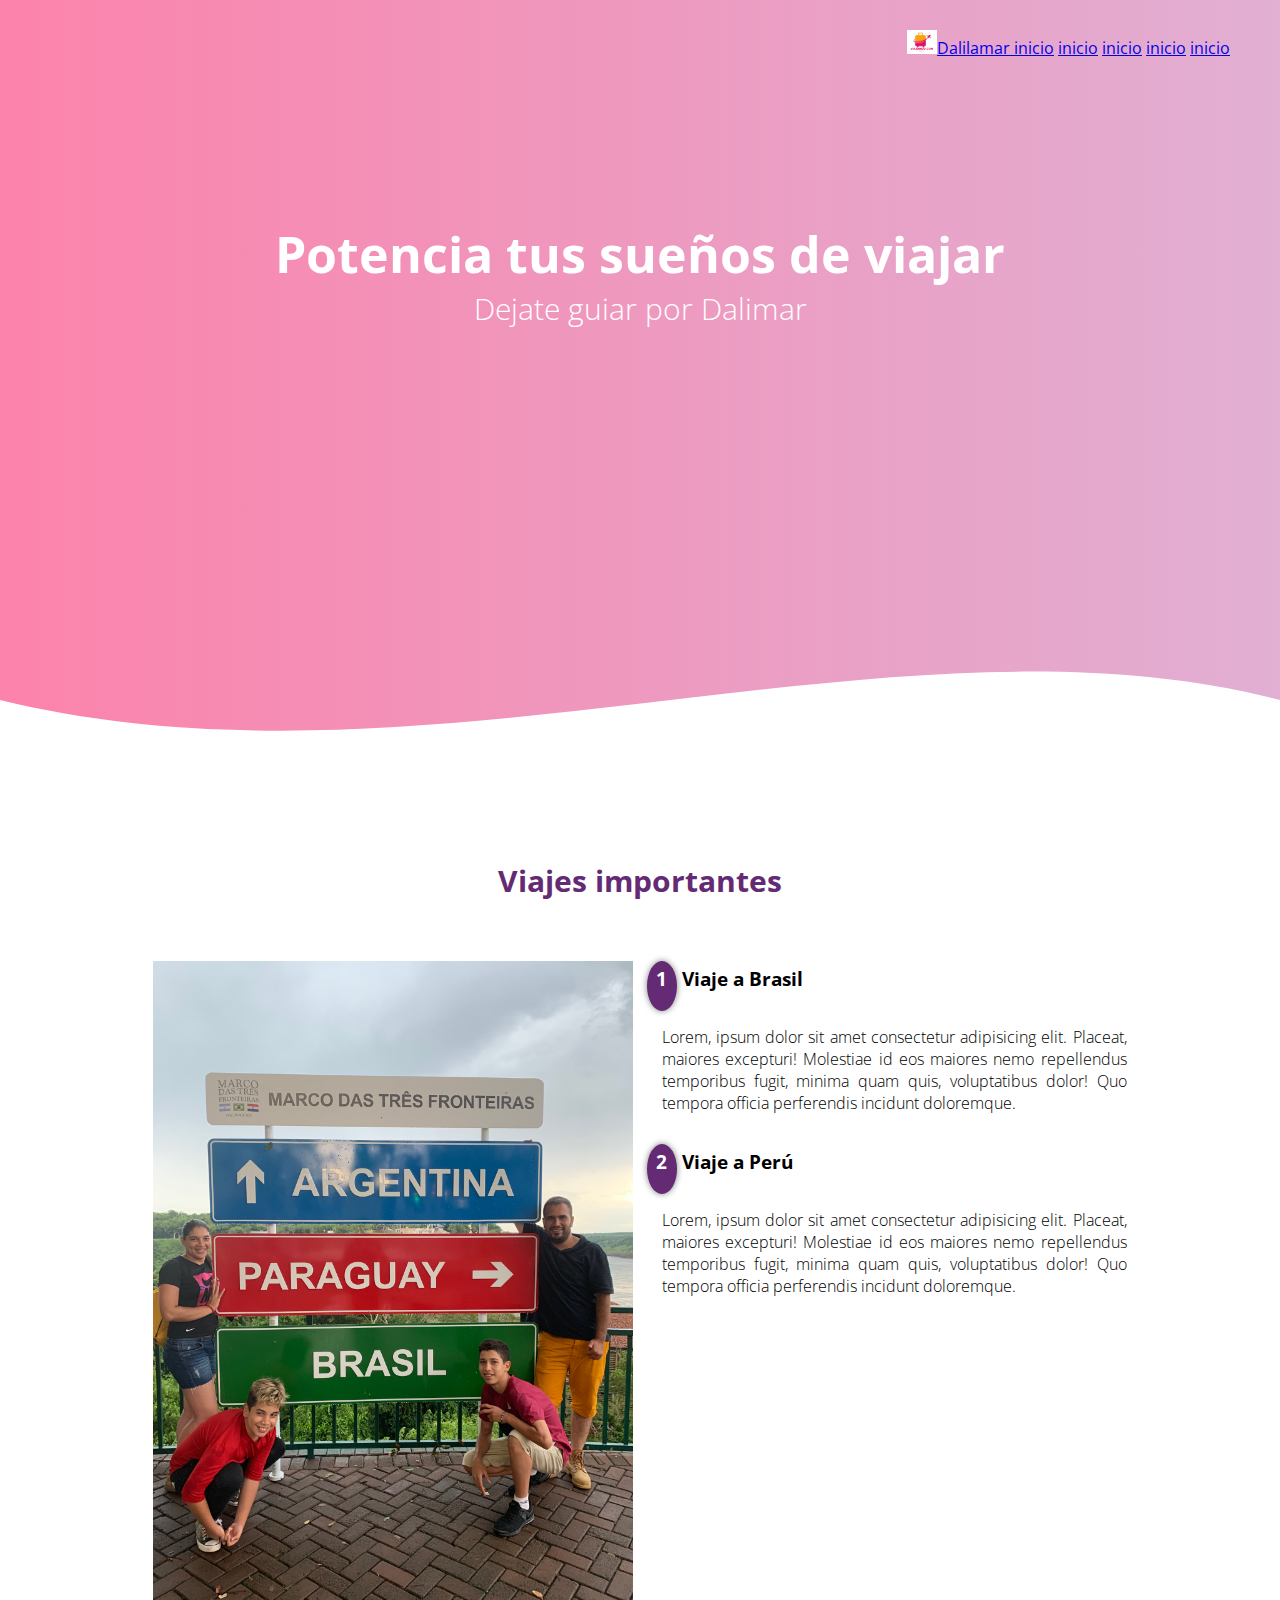
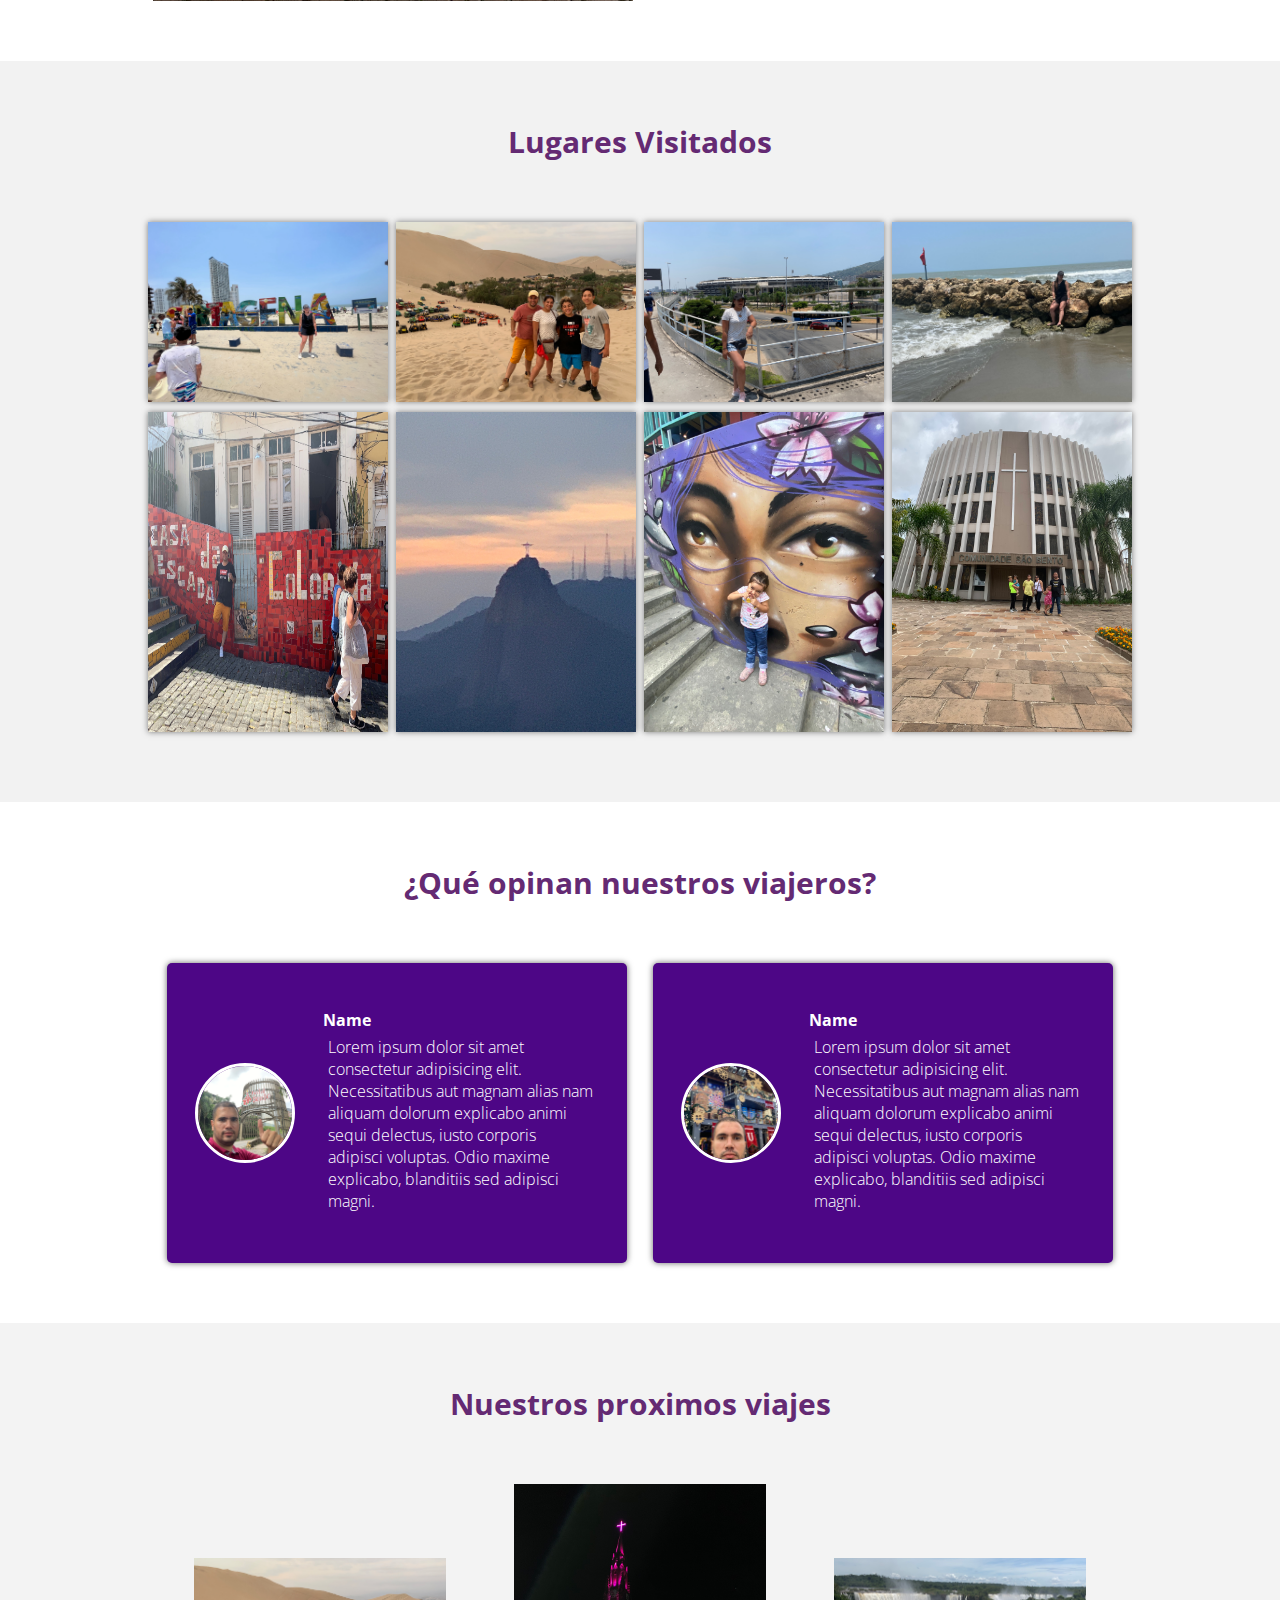
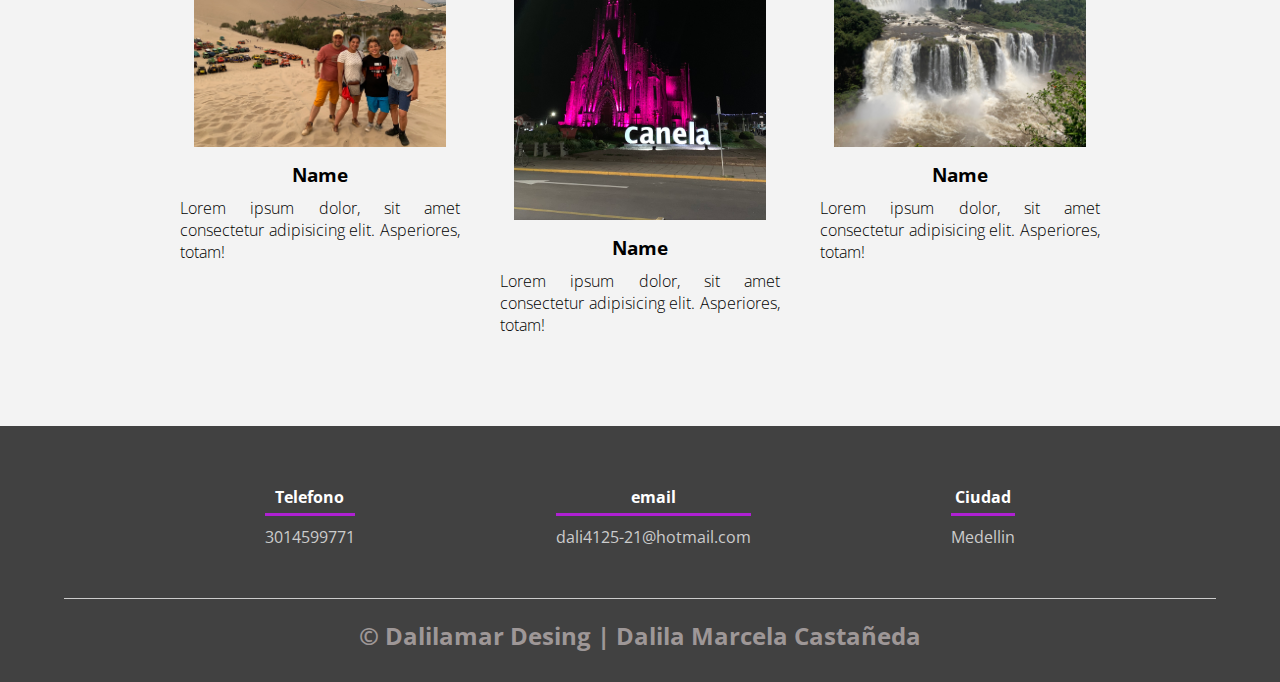
==== contactanos.html @ 89bdf833 "version" ====
<!DOCTYPE html>
<html lang="es">
<head>
    <meta charset="UTF-8">
    <meta http-equiv="X-UA-Compatible" content="IE=edge">
    <meta name="viewport" content="width=device-width, initial-scale=1.0">
    <title>viajando con dalimar</title>
    <link rel="stylesheet" href="css/estilos.css">
    <link href="https://cdn.jsdelivr.net/npm/bootstrap@5.2.3/dist/css/bootstrap.min.css" rel="stylesheet" integrity="sha384-rbsA2VBKQhggwzxH7pPCaAqO46MgnOM80zW1RWuH61DGLwZJEdK2Kadq2F9CUG65" crossorigin="anonymous">
    <link rel="preconnect" href="https://fonts.googleapis.com">
    <link rel="preconnect" href="https://fonts.gstatic.com" crossorigin>
    <link href="https://fonts.googleapis.com/css2?family=Open+Sans:ital,wght@0,400;1,500&display=swap" rel="stylesheet">
</head>
<body>
    <header>
          <nav class="navbar">
            <div class="container">
              <a class="navbar-brand" href="index.html">
                <img src="img/logo1.png" alt="Bootstrap" width="30" height="24">Dalilamar
              </a>
              <a href="#">inicio</a>
              <a href="#">inicio</a>
              <a href="#">inicio</a>
              <a href="#">inicio</a>
              <a href="#">inicio</a>
    
            </div>
          </nav>
       <section class="textos-header">
         <h1> Potencia tus sueños de viajar </h1>
        <h2> Dejate guiar por Dalimar</h2>
        <div class="wave" style="height: 150px; overflow: hidden;" ><svg viewBox="0 0 500 150" preserveAspectRatio="none" style="height: 100%; width: 100%;"><path d="M0.00,49.99 C167.61,154.45 349.20,-49.99 500.00,49.99 L500.00,150.00 L0.00,150.00 Z" style="stroke: none; fill: #fff;"></path></svg>
        </div>
       </section>
</header>
<main>
    <section class="contenedor viajes-importantes">
        <h2 class="titulo">Viajes importantes</h2>
        <div class="contenedor-viajes-importantes">
            <img src="img/3-fronteras.jpg" alt="" class="imagen-about-us">
            <div class="contenido-textos">
                <h3><span>1</span>Viaje a Brasil</h3>
                <p>Lorem, ipsum dolor sit amet consectetur adipisicing elit. Placeat, maiores excepturi! Molestiae id eos maiores nemo repellendus temporibus fugit, minima quam quis, voluptatibus dolor! Quo tempora officia perferendis incidunt doloremque.</p>
                <h3><span>2</span>Viaje a Perú</h3>
                <p>Lorem, ipsum dolor sit amet consectetur adipisicing elit. Placeat, maiores excepturi! Molestiae id eos maiores nemo repellendus temporibus fugit, minima quam quis, voluptatibus dolor! Quo tempora officia perferendis incidunt doloremque.</p>
            </div>
        </div>
    </section>
    <section class="portafolio">
        <div class="contenedor">
            <h2 class="titulo">Lugares Visitados</h2>
            <div class="galeria-port">
                <div class="imagen-port">
                    <img src="img/cartagena.jpeg" alt="">
                    <div class="hover-galeria">
                        <img src="img/icono1.png" alt=""> 
                        <p>Cartagena</p>

                    </div>
                </div>
                <div class="imagen-port">
                    <img src="img/aguacachina.JPG" alt="">
                    <div class="hover-galeria">
                        <img src="img/icono1.png" alt="">
                        <p>Haguacachina</p>

                    </div>
                </div>
                <div class="imagen-port">
                    <img src="img/paracas3.JPG " alt="">
                    <div class="hover-galeria">
                        <img src="img/icono1.png" alt="">
                        <p>Estadio Maracana</p>

                    </div>
                </div>
                <div class="imagen-port">
                    <img src="img/bocagrande.jpeg" alt="">
                    <div class="hover-galeria">
                        <img src="img/icono1.png" alt="">
                        <p>Bocagrande</p>

                    </div>
                </div>
                <div class="imagen-port">
                    <img src="img/esacalera2.JPG" alt="">
                    <div class="hover-galeria">
                        <img src="img/icono1.png" alt="">
                        <p>Escaleras Seleron</p>

                    </div>
                </div>
                <div class="imagen-port">
                    <img src="img/cerropz.JPG" alt="">
                    <div class="hover-galeria">
                        <img src="img/icono1.png" alt="">
                        <p>Pan de azucar</p>

                    </div>
                </div>
                <div class="imagen-port">
                    <img src="img/comuna132.JPG" alt="">
                    <div class="hover-galeria">
                        <img src="img/icono1.png" alt="">
                        <p>Graffiti tour</p>

                    </div>
                </div>
                <div class="imagen-port">
                    <img src="img/iglersiauvas.JPG" alt="">
                    <div class="hover-galeria">
                        <a href="#" target="_blank">
                            <img src="img/icono1.png" alt="" >
                            <p>Bento gonzalez</p>
                        </a>
                    </div>
                </div>
            </div>
        </div>
    </section>

    <section class="participa contenedor">
        <h2 class="titulo">¿Qué opinan nuestros viajeros?</h2>
        <div class="cards">
            <div class="card">
            <img src="img/bentof1.JPG" alt="">
            <div class="contenido-texto-card">
                <h4>Name</h4>
                <p> Lorem ipsum dolor sit amet consectetur adipisicing elit. Necessitatibus aut magnam alias nam aliquam dolorum explicabo animi sequi delectus, iusto corporis adipisci voluptas. Odio maxime explicabo, blanditiis sed adipisci magni.</p>
            </div>
           </div>
           <div class="card">
            <img src="img/chocolatef2.JPG" alt="">
            <div class="contenido-texto-card">
                <h4>Name</h4>
                <p> Lorem ipsum dolor sit amet consectetur adipisicing elit. Necessitatibus aut magnam alias nam aliquam dolorum explicabo animi sequi delectus, iusto corporis adipisci voluptas. Odio maxime explicabo, blanditiis sed adipisci magni.</p>
            </div>
           </div>
        </div>
    </section>
    <section class="about-services">
        <div class="contenedor">
            <h2 class="titulo">Nuestros proximos viajes</h2>
            <div class="servicio-cont">
                <div class="servicio-ind">
                    <img src="img/aguacachina.JPG" alt="">
                    <h3>Name</h3>
                    <p>Lorem ipsum dolor, sit amet consectetur adipisicing elit. Asperiores, totam!</p>
                </div>
                <div class="servicio-ind">
                    <img src="img/canela.JPG" alt="">
                    <h3>Name</h3>
                    <p>Lorem ipsum dolor, sit amet consectetur adipisicing elit. Asperiores, totam!</p>
                </div>
                <div class="servicio-ind">
                    <img src="img/cataratas-iguazul.JPG" alt="">
                    <h3>Name</h3>
                    <p>Lorem ipsum dolor, sit amet consectetur adipisicing elit. Asperiores, totam!</p>
                </div>
            </div>
        </div>
    </section>
</main>
<footer>
    <div class="contenedor-footer">
        <div class="content-foo">
            <h4>Telefono</h4>
            <p>3014599771</p>
        </div>
        <div class="content-foo">
            <h4>email</h4>
            <p>dali4125-21@hotmail.com</p>
        </div>
        <div class="content-foo">
            <h4>Ciudad</h4>
            <p>Medellin</p>
        </div>
    </div>
        <h4 class="titulo-final"> &copy; Dalilamar Desing | Dalila Marcela Castañeda</h4>
</footer>

    </header>
    <script src="https://cdn.jsdelivr.net/npm/bootstrap@5.2.3/dist/js/bootstrap.bundle.min.js" integrity="sha384-kenU1KFdBIe4zVF0s0G1M5b4hcpxyD9F7jL+jjXkk+Q2h455rYXK/7HAuoJl+0I4" crossorigin="anonymous"></script>
</body>
</html>
---- css/estilos.css ----
*{
    margin: 0;
    padding: 0;
    box-sizing: border-box;
}
body{
    font-family: 'open sans';
}
.contenedor {
    padding: 60px 0;
    width: 90%;
    max-width: 1000px;
    margin: auto;
    overflow: hidden;
}
.titulo{
    color: #642a73;
    font-size: 30px;
    text-align: center;
    margin-bottom: 60px;
}
/* Header */
header{
    width: 100%;
    height: 800px;
    background: #bc4e9c; 
     /* fallback for old browsers */
    background: -webkit-linear-gradient(to right, hsla(340, 95%, 50%, 0.5), hsla(317, 45%, 52%, 0.449)), url(../img/coveñas.jpeg);
     /* Chrome 10-25, Safari 5.1-6 */
    background: linear-gradient(to right, hsla(340, 95%, 50%, 0.5), hsla(317, 45%, 52%, 0.449)), url(../img/coveñas.jpeg);  
    /* W3C, IE 10+/ Edge, Firefox 16+, Chrome 26+, Opera 12+, Safari 7+ */
    background-size: cover;
    background-attachment: fixed;
    position: relative;
}
nav{
    text-align: right;
    padding: 30px 50px 0 0;
} 
nav > a{
    color: #fff;
    font-weight: 300;
    text-decoration: none;
    margin-right: 10px;
}
nav > a:hover{
    text-decoration: underline;
}
header .textos-header{
    display: flex;
    height: 430px;
    width: 100%;
    align-items: center;
    justify-content: center;
    flex-direction: column;
    text-align: center;
}

.textos-header h1{
    font-size: 50px;
    color: #fff;
}
.textos-header h2{
    font-size: 30px;
    font-weight: 300;
    color: #fff;
}

.wave{
    position: absolute;
    bottom: 0;
    width: 100%;
}

/* about us*/
.contenedor-viajes-importantes{
    display: flex;
    justify-content: space-evenly;
}
.imagen-about-us{
    width: 48%;
}
.viajes-importantes .contenido-textos{
    width: 48%;
}
.contenido-textos h3{
    margin-bottom: 15px;
}
.contenido-textos h3 span{
    background:  #642a73;
    color: #fff;
    border-radius: 50%;
    display: inline-block;
    text-align: center;
    width: 30px;
    height: 50px;
    padding: 2px;
    box-shadow: 0 0 6px 0 rgba(0, 0, 0, .5);
    padding: 5px;
    box-shadow: 0 0 6px 0 rgba(0, 0, 0, .5);
    margin-right: 5px;
}
.contenido-textos p{
    padding: 0px 0 30px 15px;
    font-weight: 300;
    text-align: justify;
}
/*galeria/*/
.portafolio{
    background: #f2f2f2;
}
.galeria-port{
    display: flex;
    justify-content: space-evenly;
    flex-wrap: wrap;
    
}
.imagen-port{
    width: 24%;
    margin-bottom: 10px;
    position: relative;
    cursor: pointer;
    box-shadow: 0 0 6px 0 rgba(0, 0, 0, .5);
}
.imagen-port img{
    width: 100%;
    height: 100%;
    object-fit: conver;
    display: block;
}
.hover-galeria{
    position: absolute;
    width: 100%;
    height: 100%;
    top: 0;
    transform: scale(0);
    background: hsla(273, 91%, 27%, 0.7);
    transition: transform 4s;
    display: flex;
    justify-content: center;
    align-items: center;
    flex-direction: column;
}
.hover-galeria img{
    width: 50px;
}
.hover-galeria p{
    color: #fff;
}
.imagen-port:hover .hover-galeria{
    transform: scale(1);
}
/* clientes*/
.cards{
    display: flex;
    justify-content: space-evenly;
}
.cards .card{
    background: #4d0686;
    display: flex;
    width: 46%;
    height: 300px;
    align-items: center;
    justify-content: space-evenly;
    border-radius: 5px;
    box-shadow: 0 0 6px 0 rgba(0, 0, 0, .6);
}

.cards .card img{
    width: 100px;
    height: 100px;
    object-fit: cover;
    border: 3px solid #fff;
    border-radius: 50%;
    display: block;
}
.cards .card > .contenido-texto-card{
    width: 60%;
    color: #fff;
}
.cards .card > .contenido-texto-card p{
    font-weight: 300;
    padding: 5px;
}

/* our team*/

.about-services{
    background: #f2f2f2f2;
    padding-bottom: 30px;

}
.servicio-cont{
    display: flex;
    justify-content: space-evenly;
    align-items: center;
}
.servicio-ind{
    width:28%;
    text-align:center;
}

.servicio-ind img{
    width: 90%;
}

.servicio-ind h3{
    margin: 10px 0;
}
.servicio-ind p{
    font-weight: 300;
    text-align: justify;
}
/*footer*/

footer{
    background: #414141;
    padding: 60px 0 30px 0;
    margin: auto;
    overflow: hidden;
}
.contenedor-footer{
    display:flex;
    width: 90%;
    justify-content: space-evenly;
    margin: auto;
    padding-bottom: 50px;
    border-bottom: 1px solid #ccc;
}

.content-foo{
    text-align: center;
}
.content-foo h4{
    color: #fff;
    border-bottom: 3px solid #af20d3;
    padding-bottom: 5px;
    margin-bottom: 10px;
}
.content-foo p{
    color: #ccc;
}
.titulo-final{
    text-align: center;
    font-size: 24px;
    margin: 20px 0 0 0;
    color: #9e9797;
}
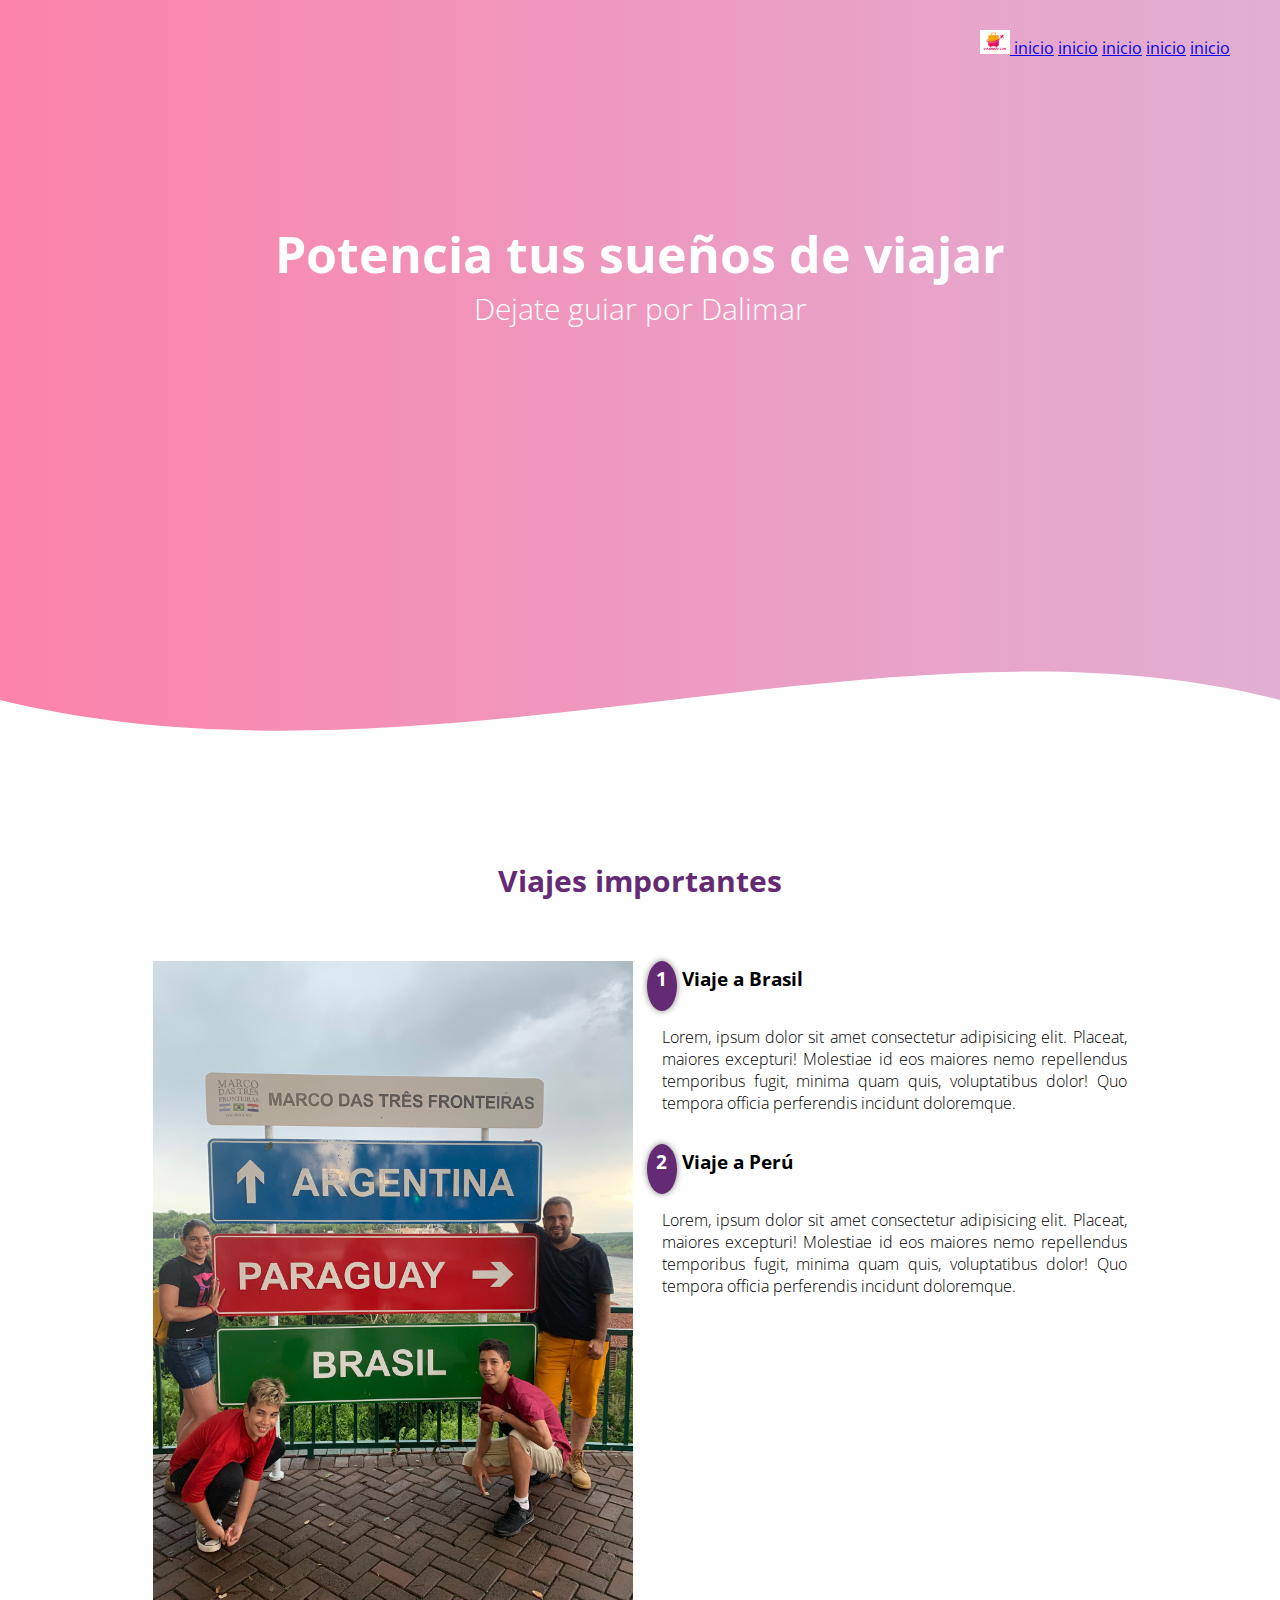
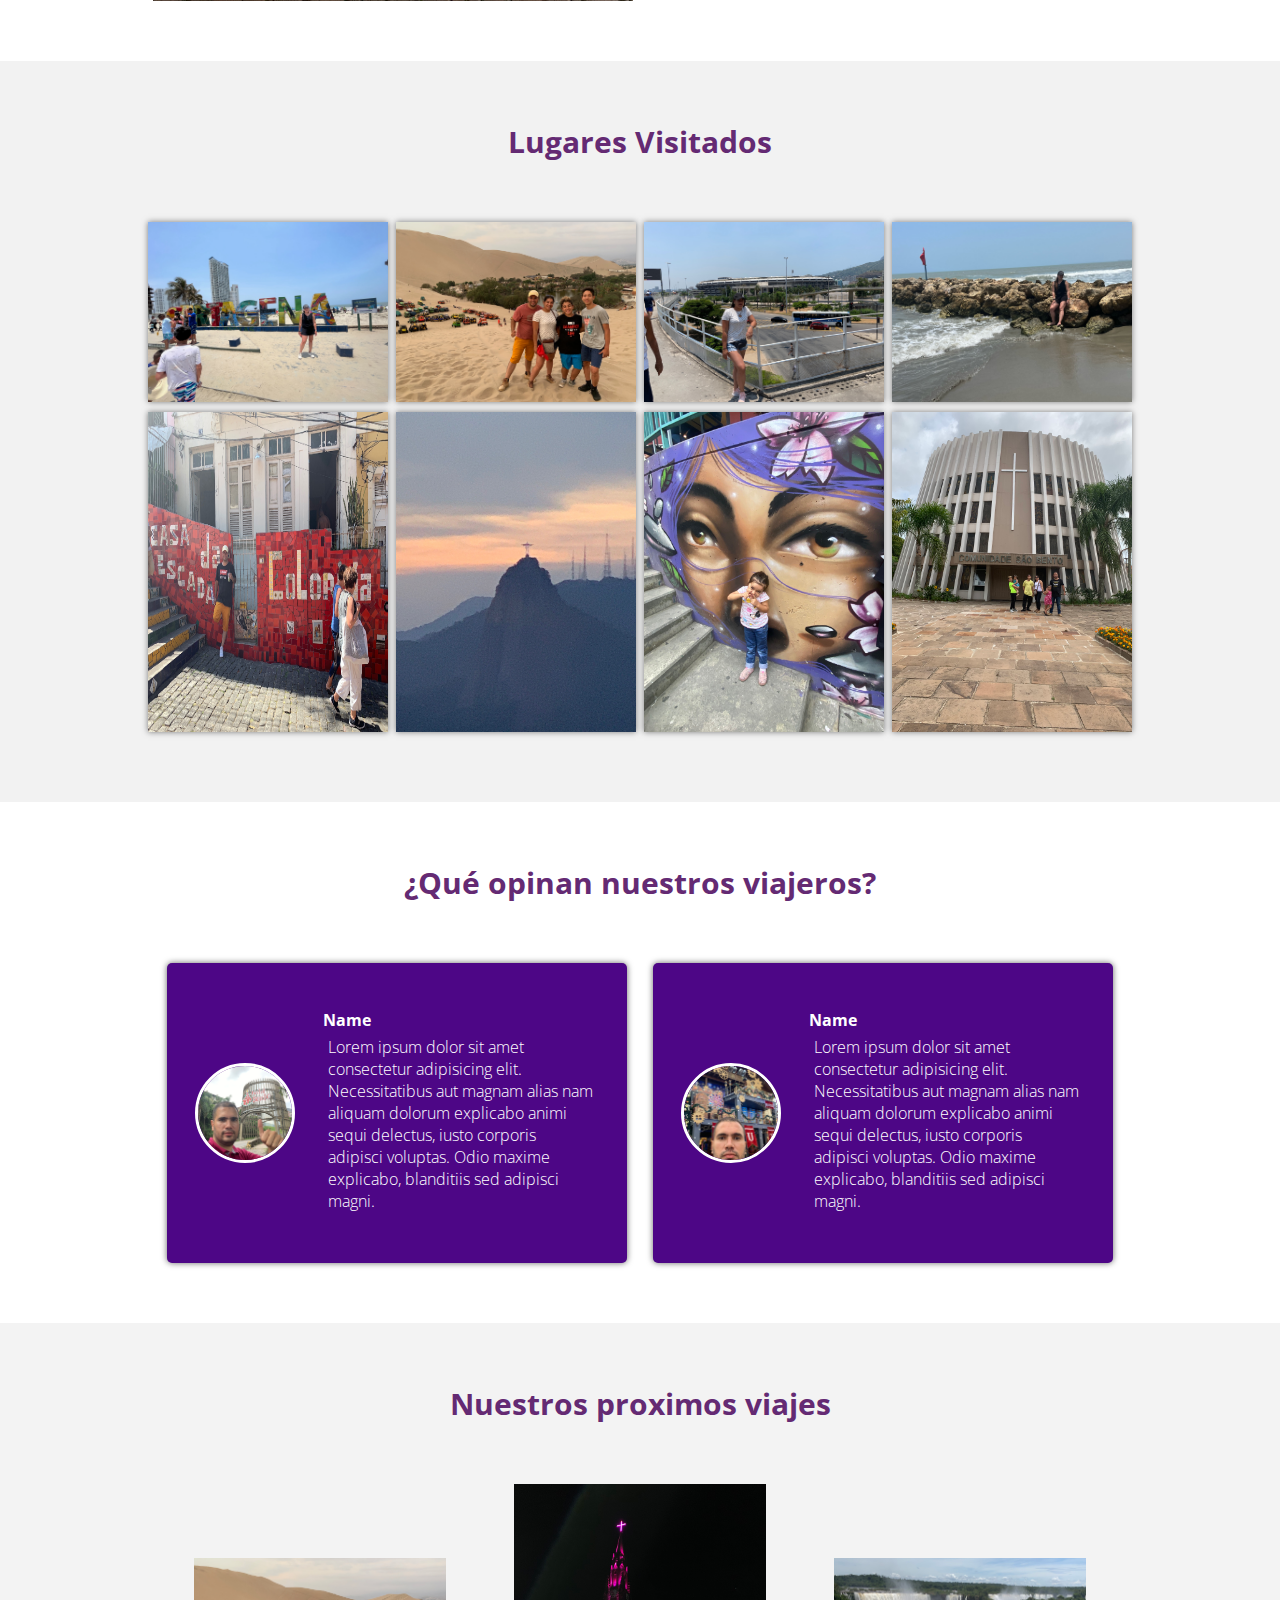
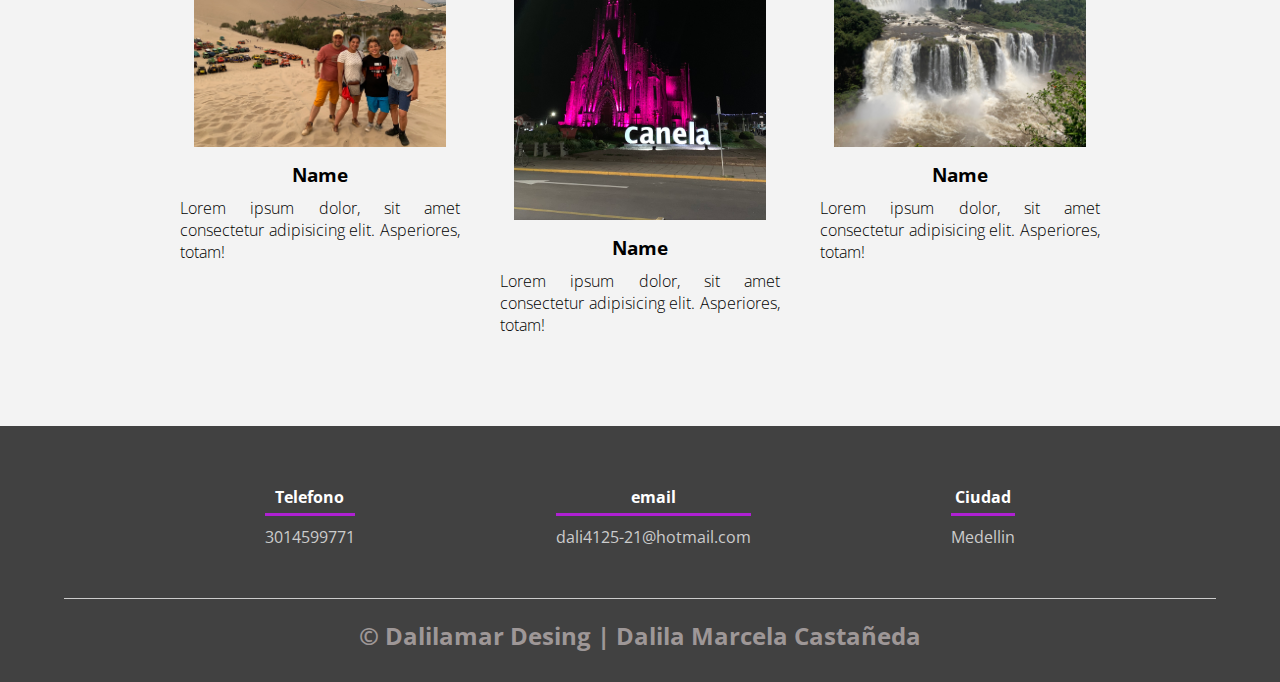
==== commit b279dd9b: "version" ====
--- a/contactanos.html
+++ b/contactanos.html
@@ -16,7 +16,7 @@
           <nav class="navbar">
             <div class="container">
               <a class="navbar-brand" href="index.html">
-                <img src="img/logo1.png" alt="Bootstrap" width="30" height="24">Dalilamar
+                <img src="img/logo1.png" alt="Bootstrap" width="30" height="24">
               </a>
               <a href="#">inicio</a>
               <a href="#">inicio</a>
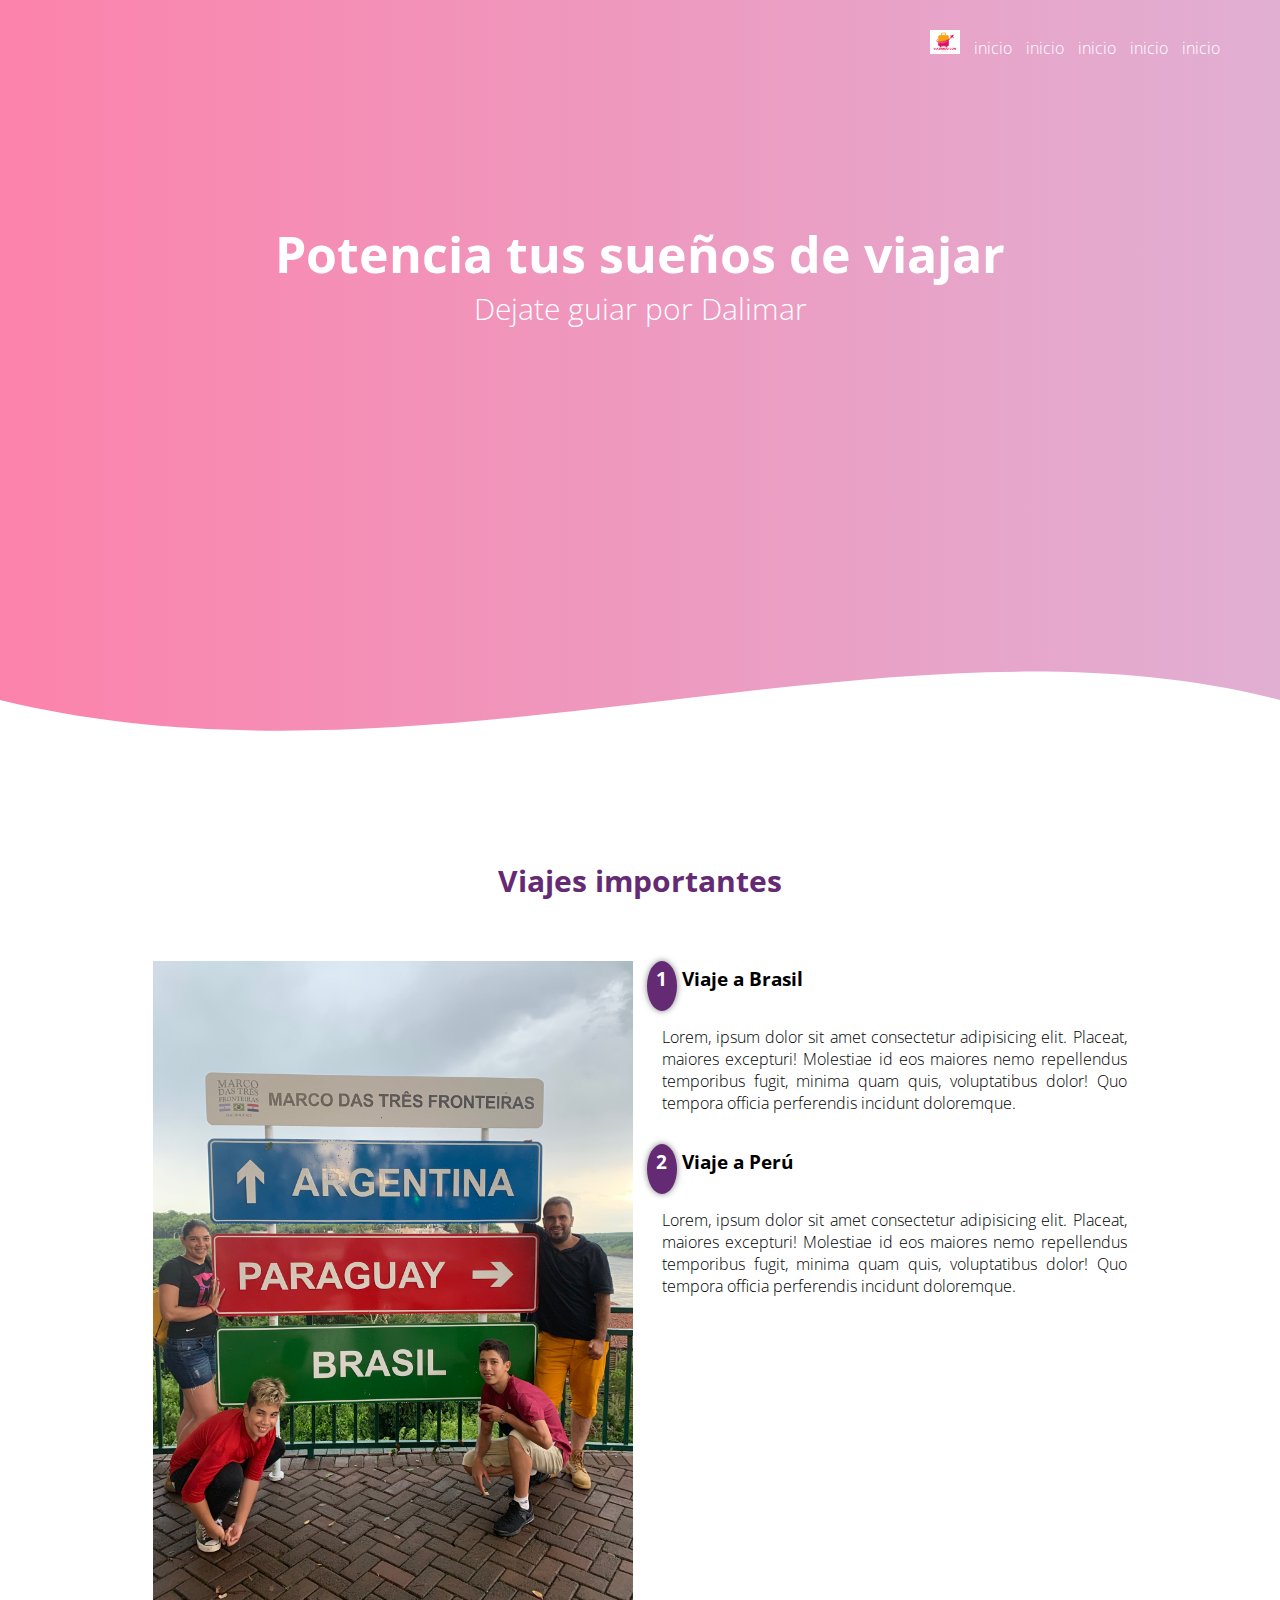
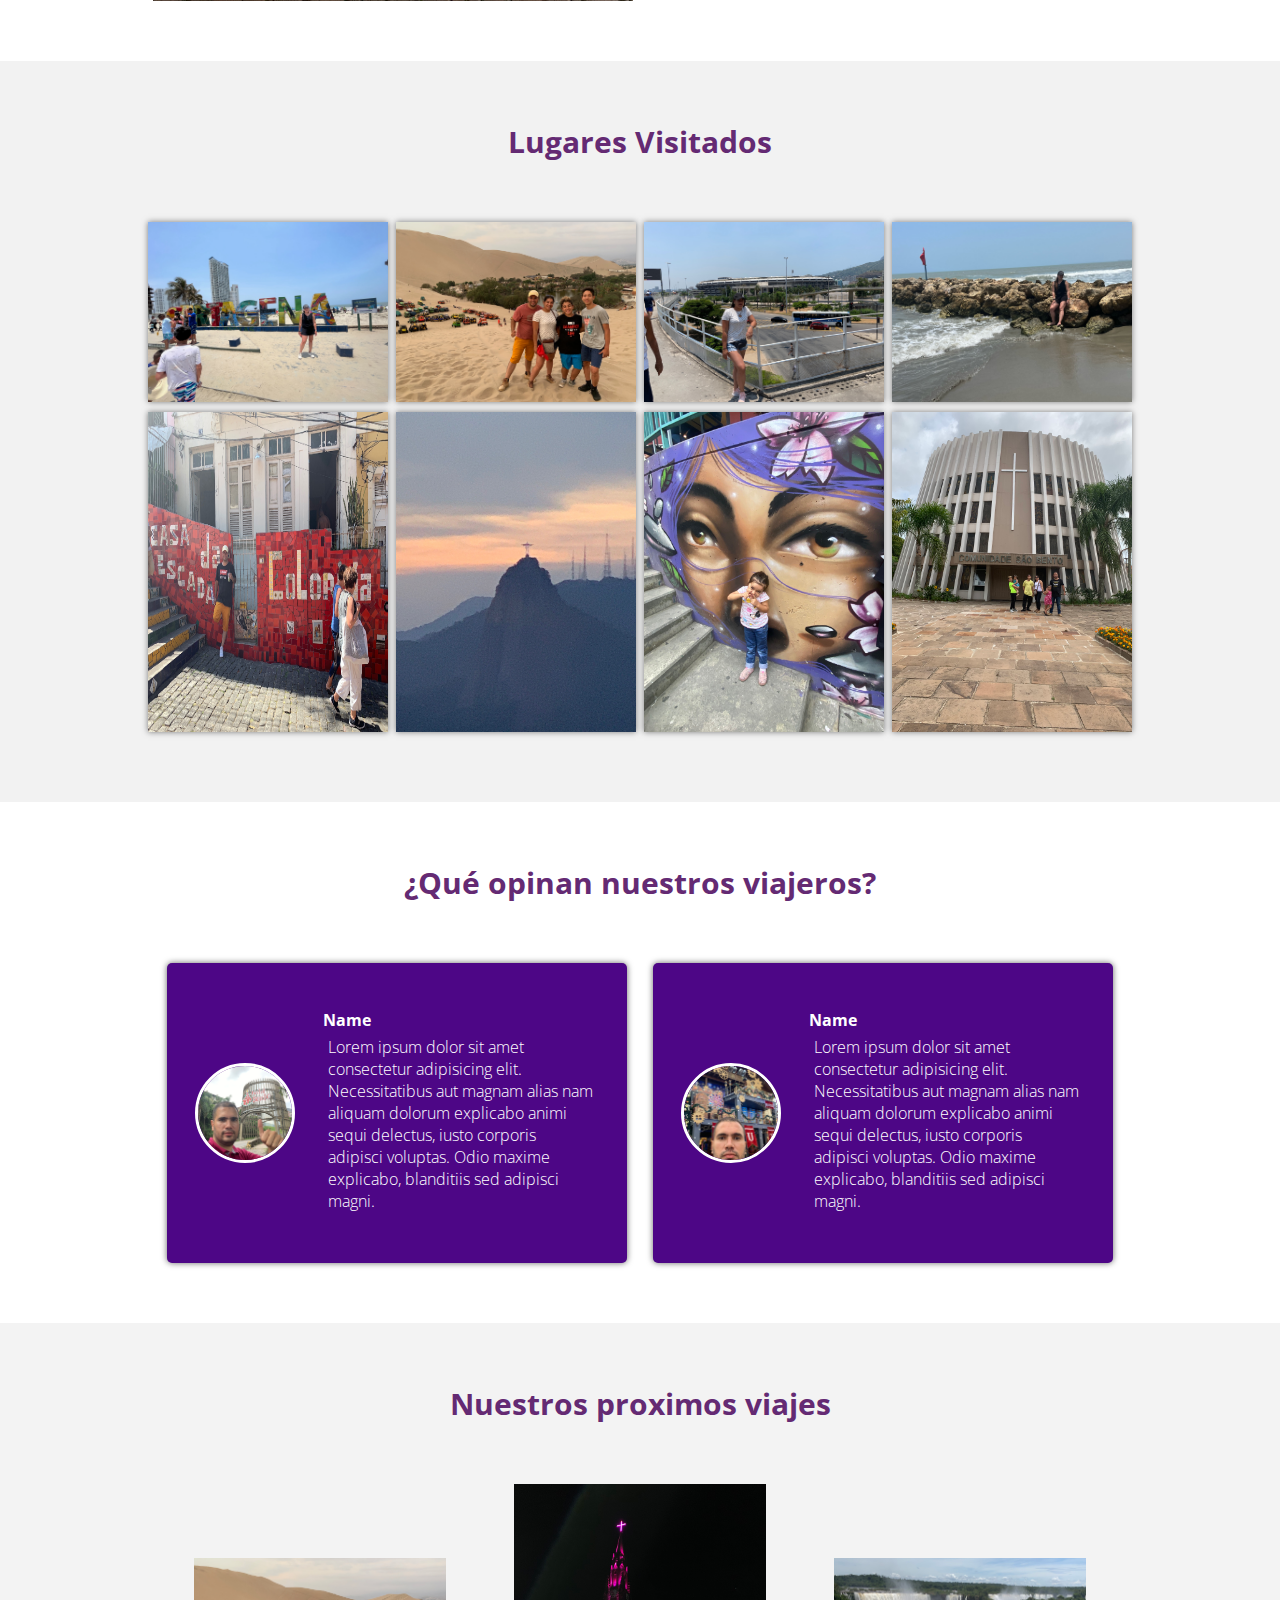
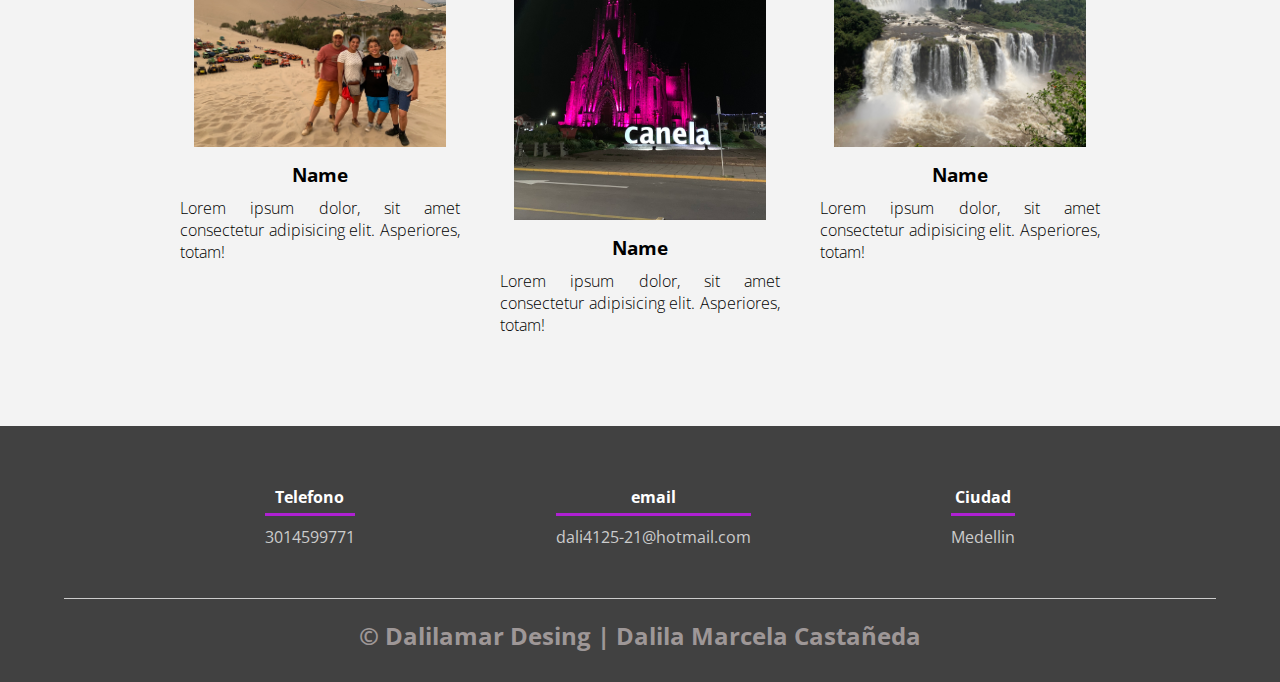
==== commit 7d3d7f80: "version" ====
--- a/contactanos.html
+++ b/contactanos.html
@@ -13,18 +13,15 @@
 </head>
 <body>
     <header>
-          <nav class="navbar">
-            <div class="container">
+          <nav>
               <a class="navbar-brand" href="index.html">
                 <img src="img/logo1.png" alt="Bootstrap" width="30" height="24">
               </a>
+              <a href="index.html">inicio</a>
               <a href="#">inicio</a>
               <a href="#">inicio</a>
               <a href="#">inicio</a>
               <a href="#">inicio</a>
-              <a href="#">inicio</a>
-    
-            </div>
           </nav>
        <section class="textos-header">
          <h1> Potencia tus sueños de viajar </h1>
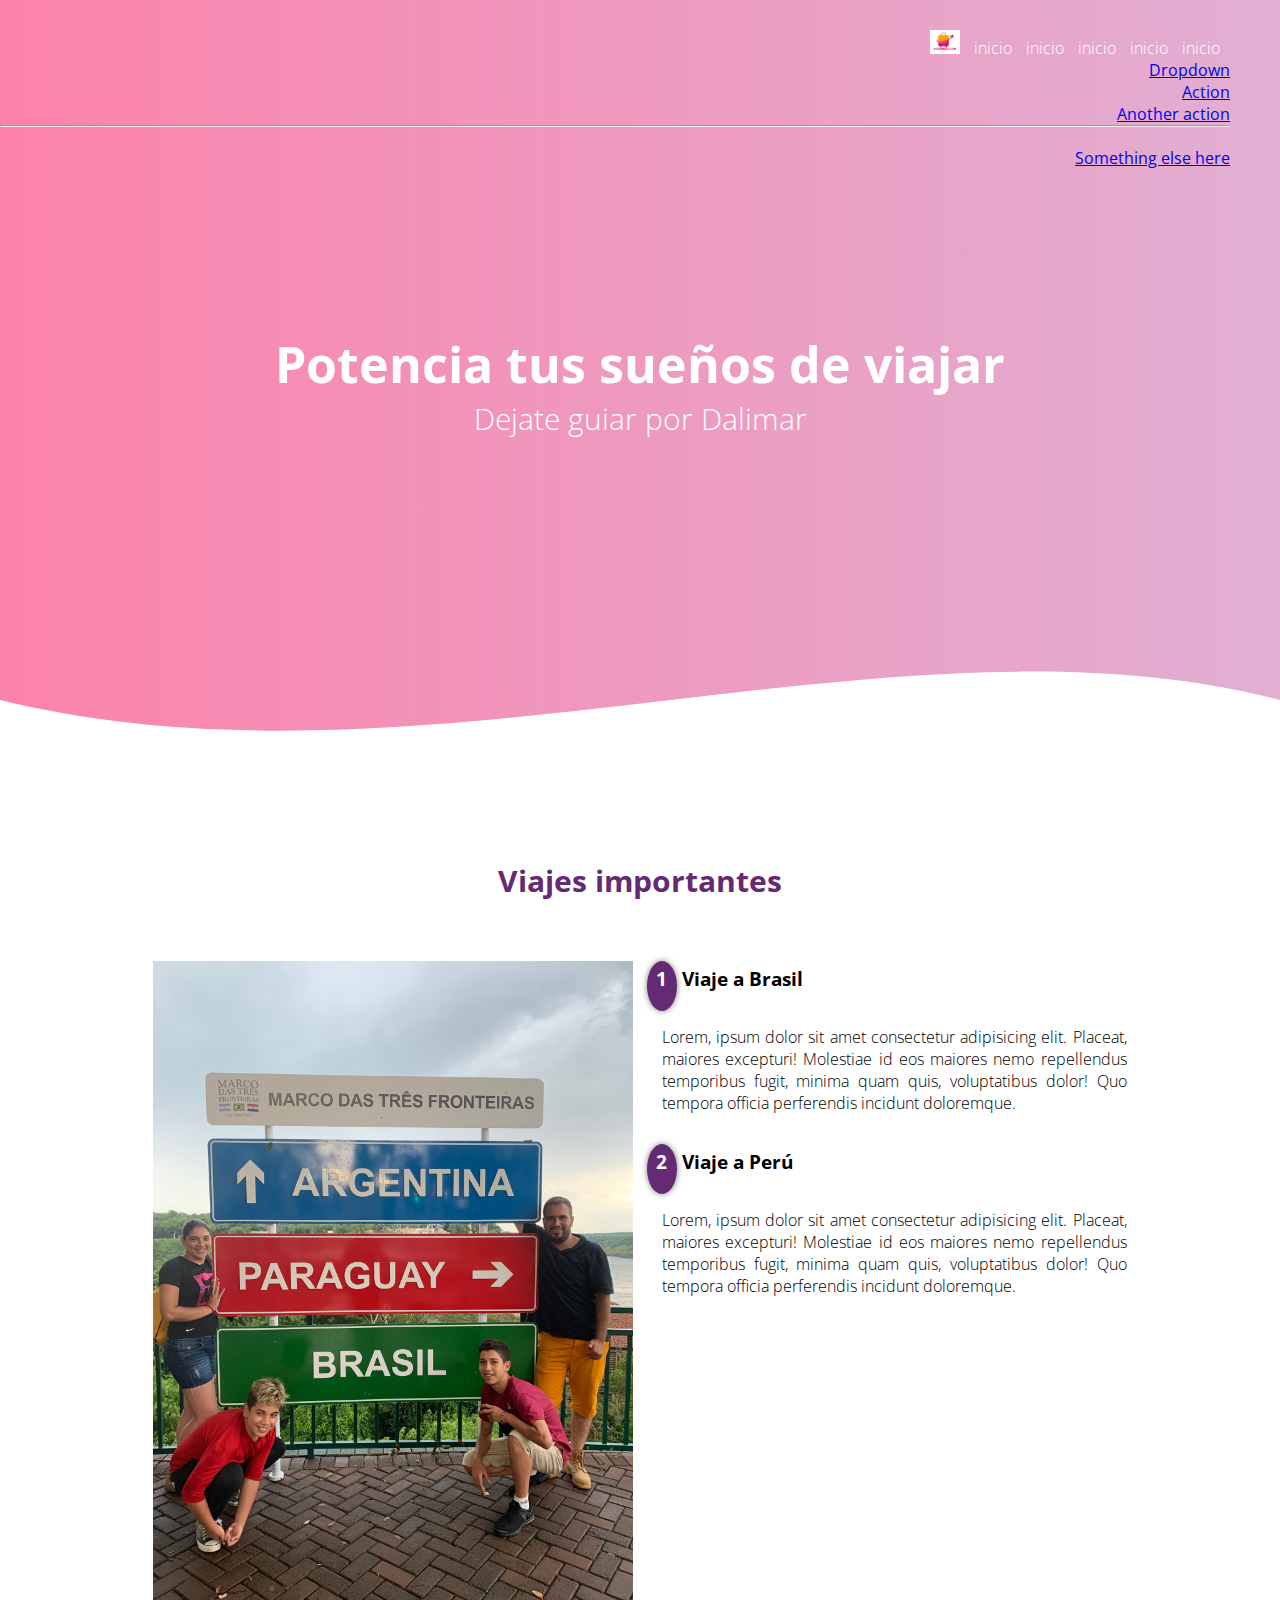
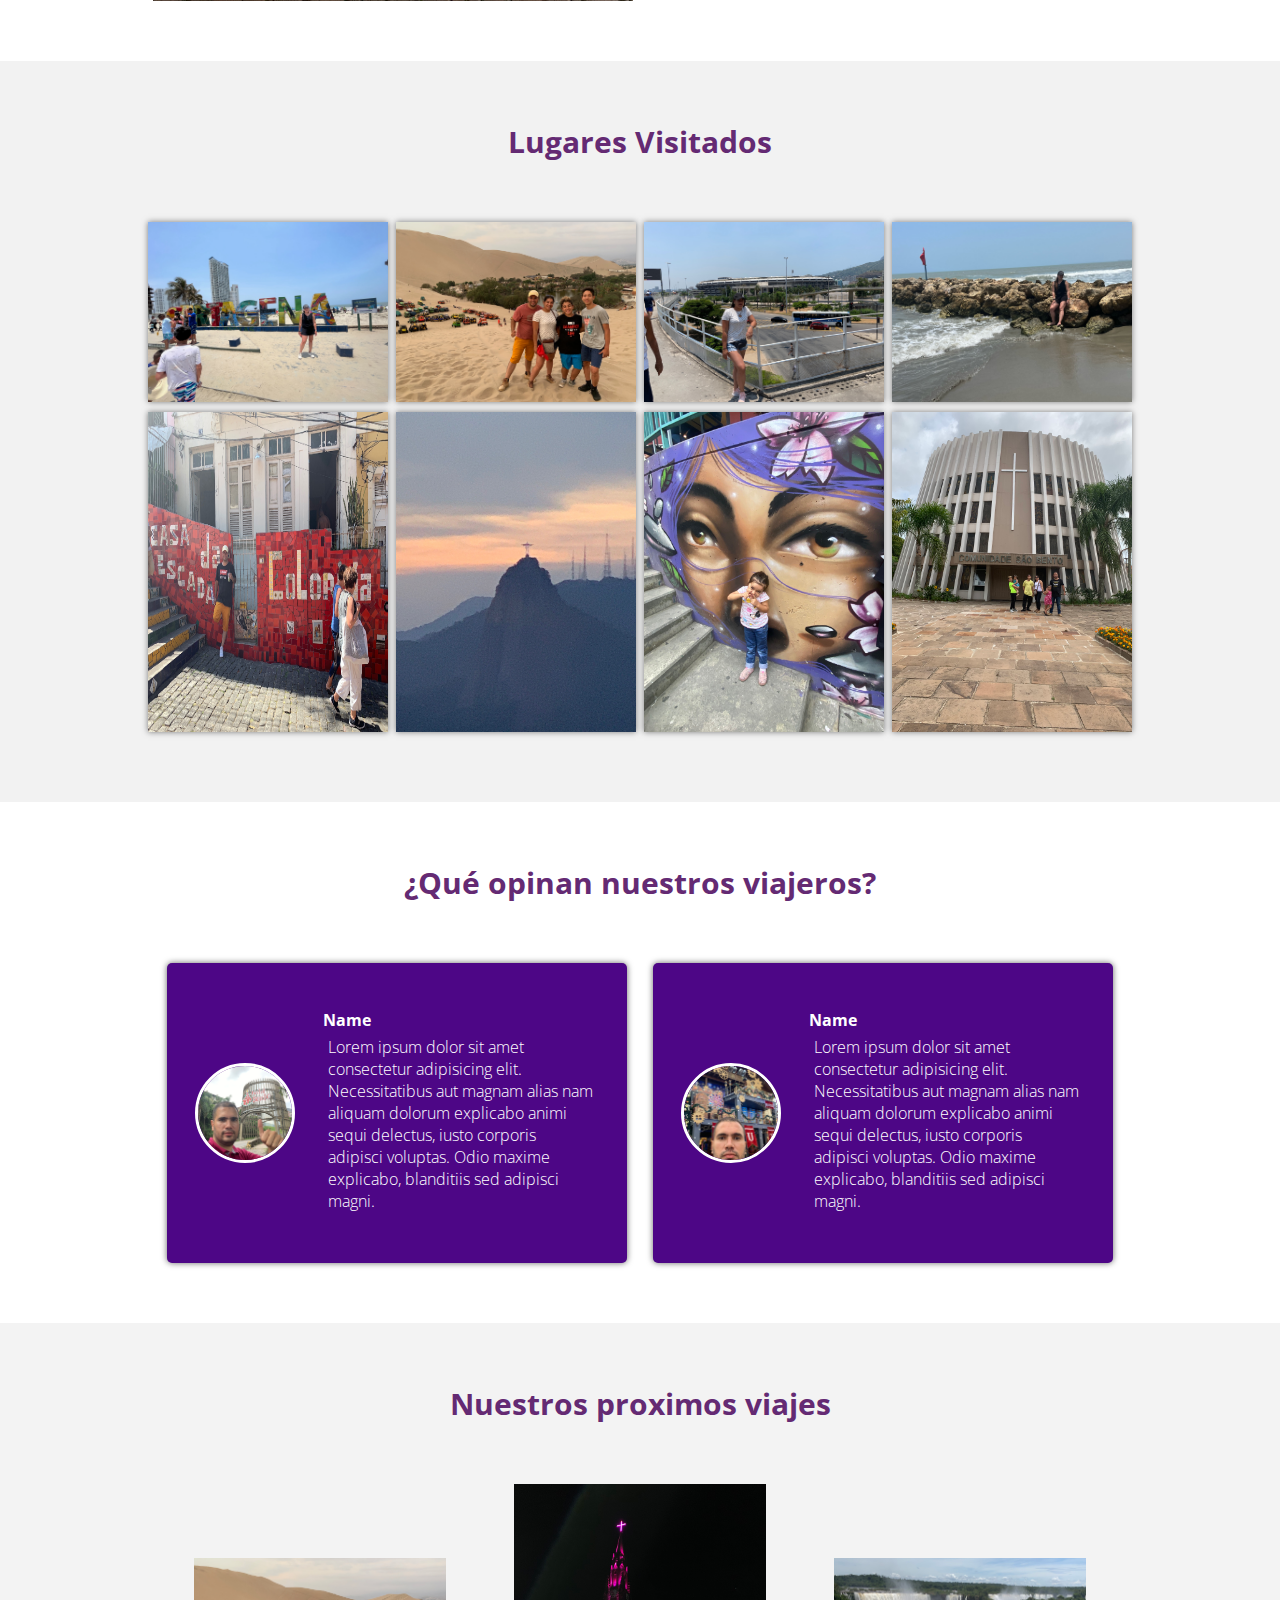
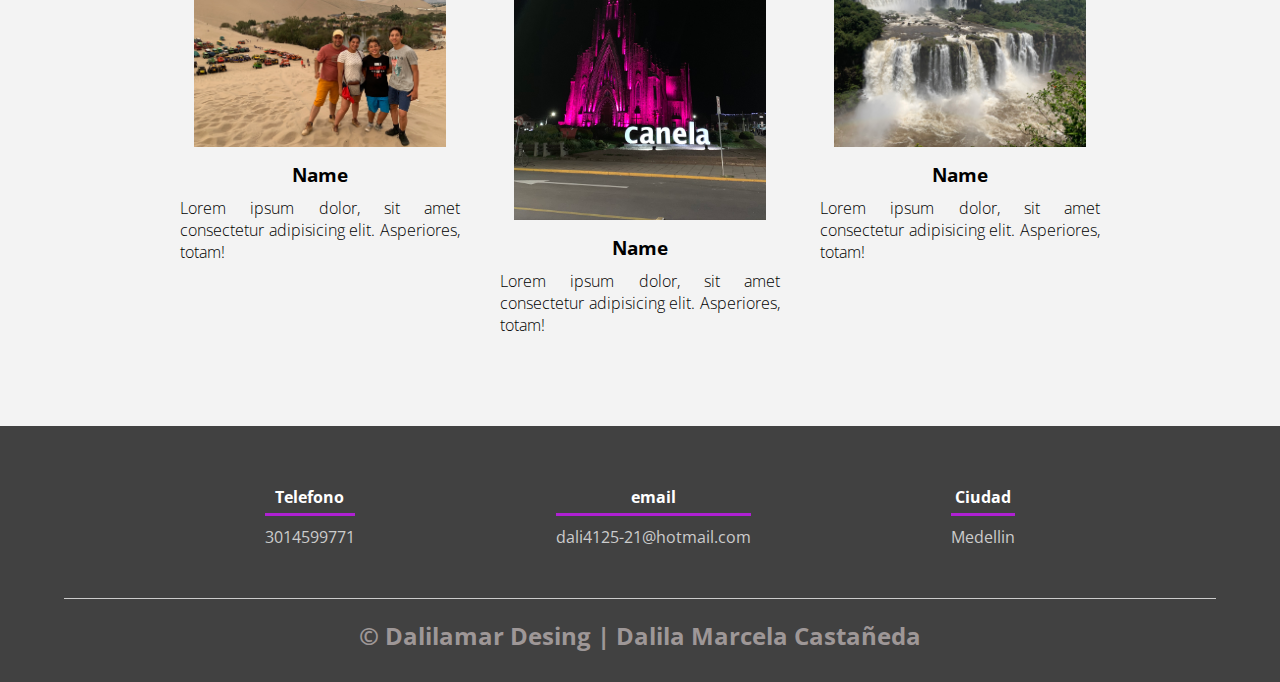
==== commit 7acd90c8: "vers" ====
--- a/contactanos.html
+++ b/contactanos.html
@@ -15,13 +15,24 @@
     <header>
           <nav>
               <a class="navbar-brand" href="index.html">
-                <img src="img/logo1.png" alt="Bootstrap" width="30" height="24">
+                <img src="img/logo1.png" alt="Bootstrap" width="30" height="24" alin>
               </a>
               <a href="index.html">inicio</a>
               <a href="#">inicio</a>
               <a href="#">inicio</a>
               <a href="#">inicio</a>
               <a href="#">inicio</a>
+              <li class="nav-item dropdown">
+                <a class="nav-link dropdown-toggle" href="#" role="button" data-bs-toggle="dropdown" aria-expanded="false">
+                  Dropdown
+                </a>
+                <ul class="dropdown-menu">
+                  <li><a class="dropdown-item" href="#">Action</a></li>
+                  <li><a class="dropdown-item" href="#">Another action</a></li>
+                  <li><hr class="dropdown-divider"></li>
+                  <li><a class="dropdown-item" href="#">Something else here</a></li>
+                </ul>
+              </li>
           </nav>
        <section class="textos-header">
          <h1> Potencia tus sueños de viajar </h1>
--- a/css/estilos.css
+++ b/css/estilos.css
@@ -46,6 +46,7 @@
 nav > a:hover{
     text-decoration: underline;
 }
+
 header .textos-header{
     display: flex;
     height: 430px;
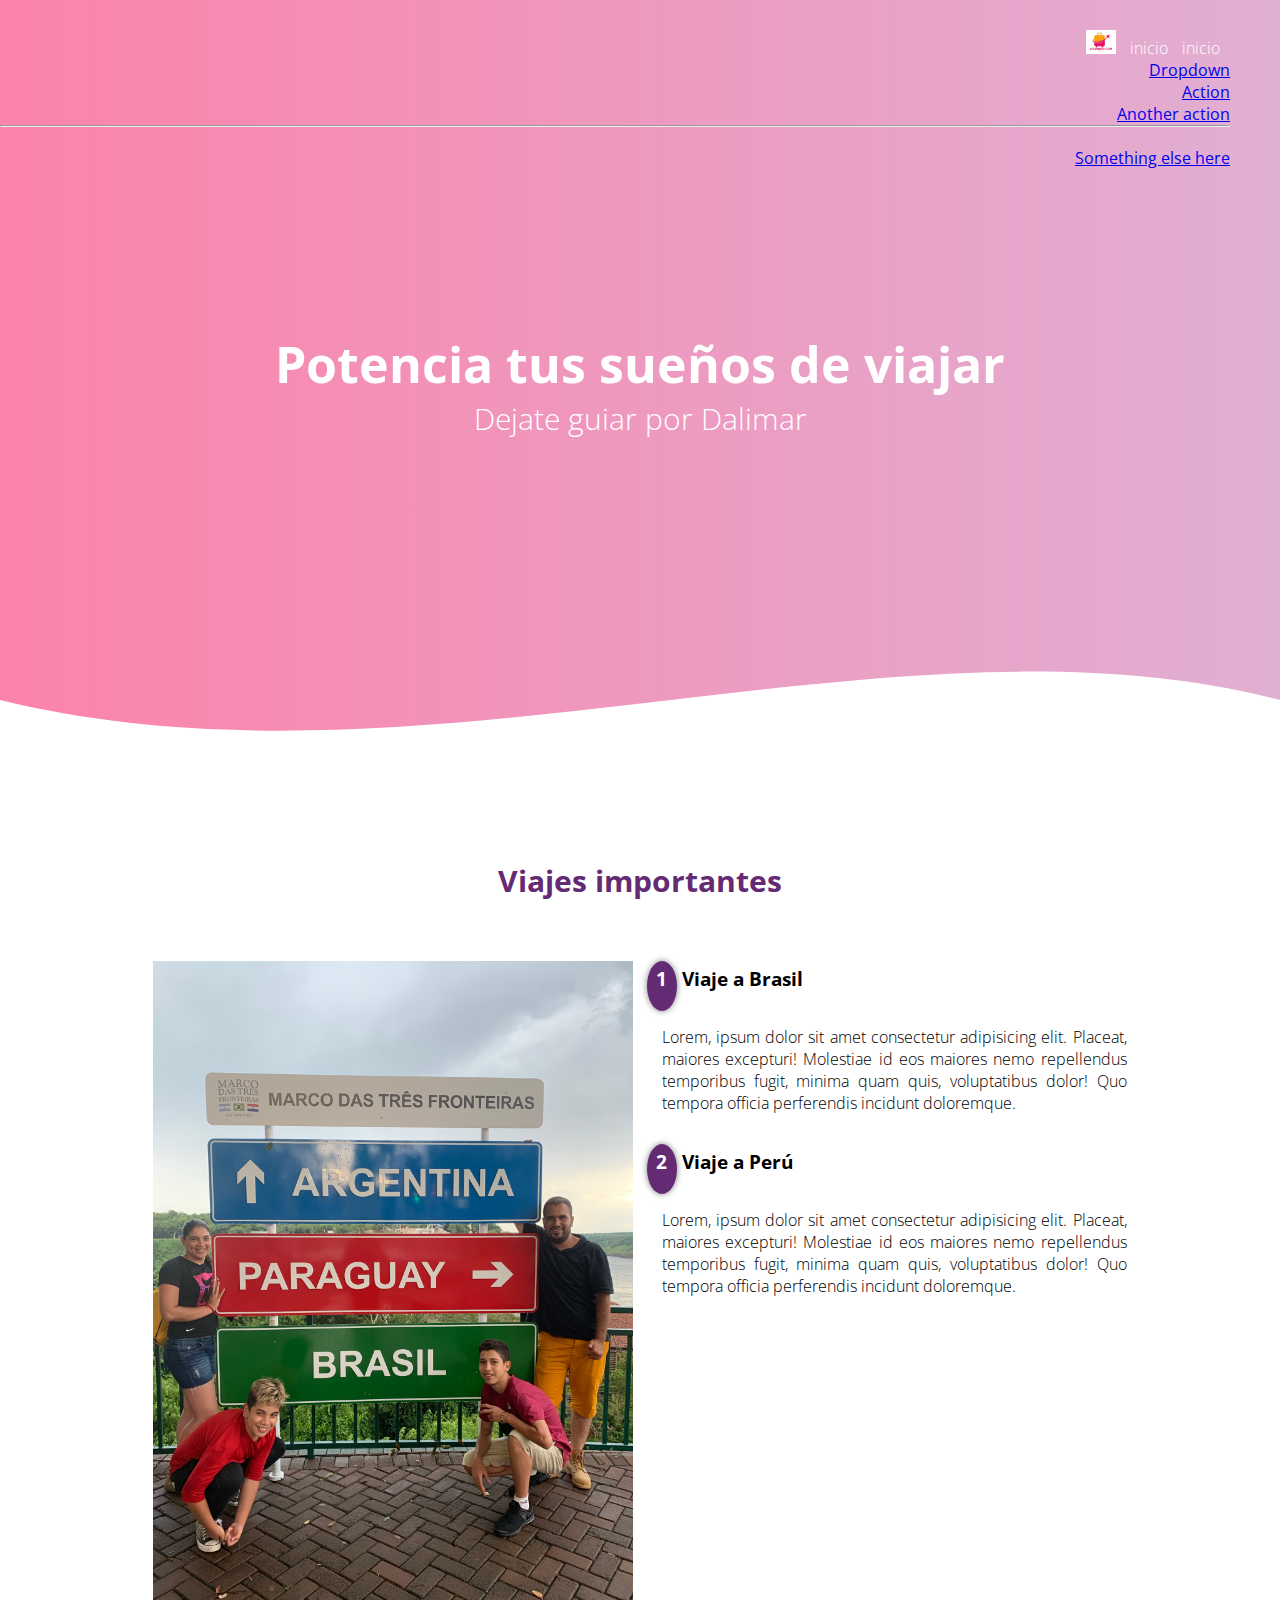
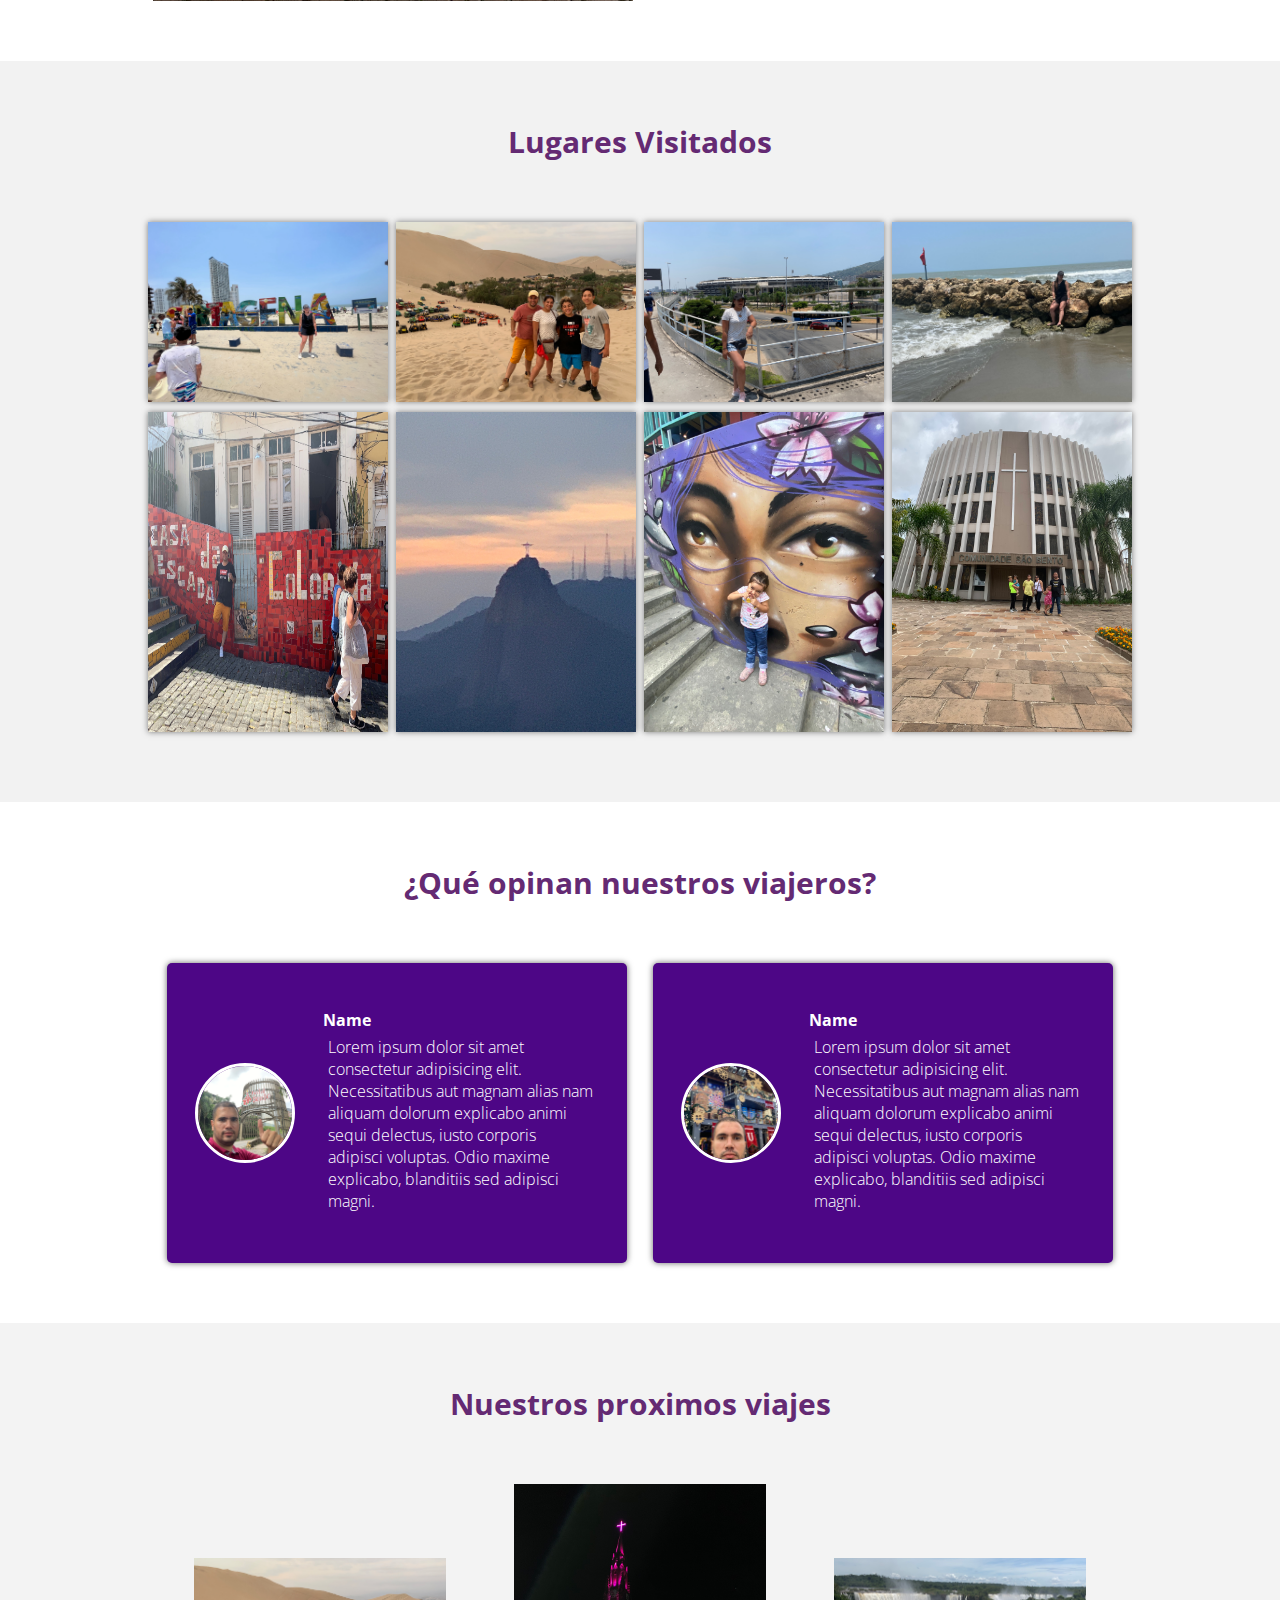
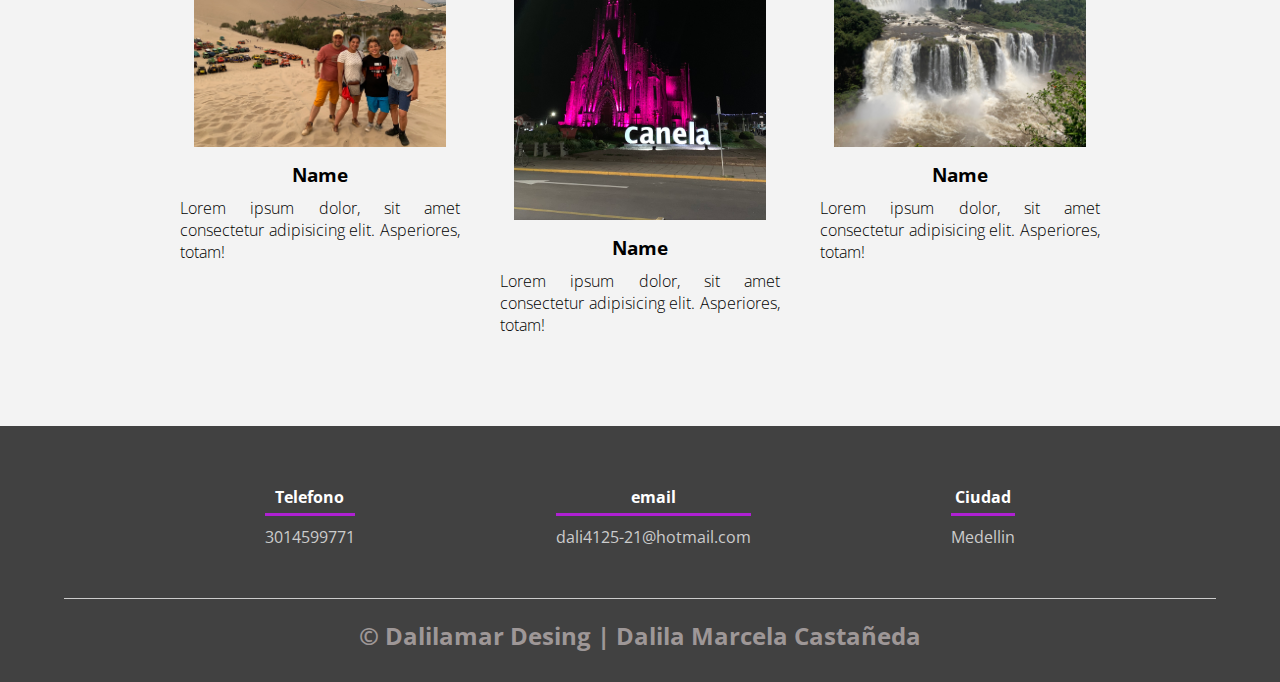
==== commit 204a2b85: "version" ====
--- a/contactanos.html
+++ b/contactanos.html
@@ -14,13 +14,11 @@
 <body>
     <header>
           <nav>
+            <ul class="navbar-nav me-auto mb-2 mb-lg-0"></ul>
               <a class="navbar-brand" href="index.html">
                 <img src="img/logo1.png" alt="Bootstrap" width="30" height="24" alin>
               </a>
               <a href="index.html">inicio</a>
-              <a href="#">inicio</a>
-              <a href="#">inicio</a>
-              <a href="#">inicio</a>
               <a href="#">inicio</a>
               <li class="nav-item dropdown">
                 <a class="nav-link dropdown-toggle" href="#" role="button" data-bs-toggle="dropdown" aria-expanded="false">
@@ -33,6 +31,7 @@
                   <li><a class="dropdown-item" href="#">Something else here</a></li>
                 </ul>
               </li>
+            </ul>
           </nav>
        <section class="textos-header">
          <h1> Potencia tus sueños de viajar </h1>
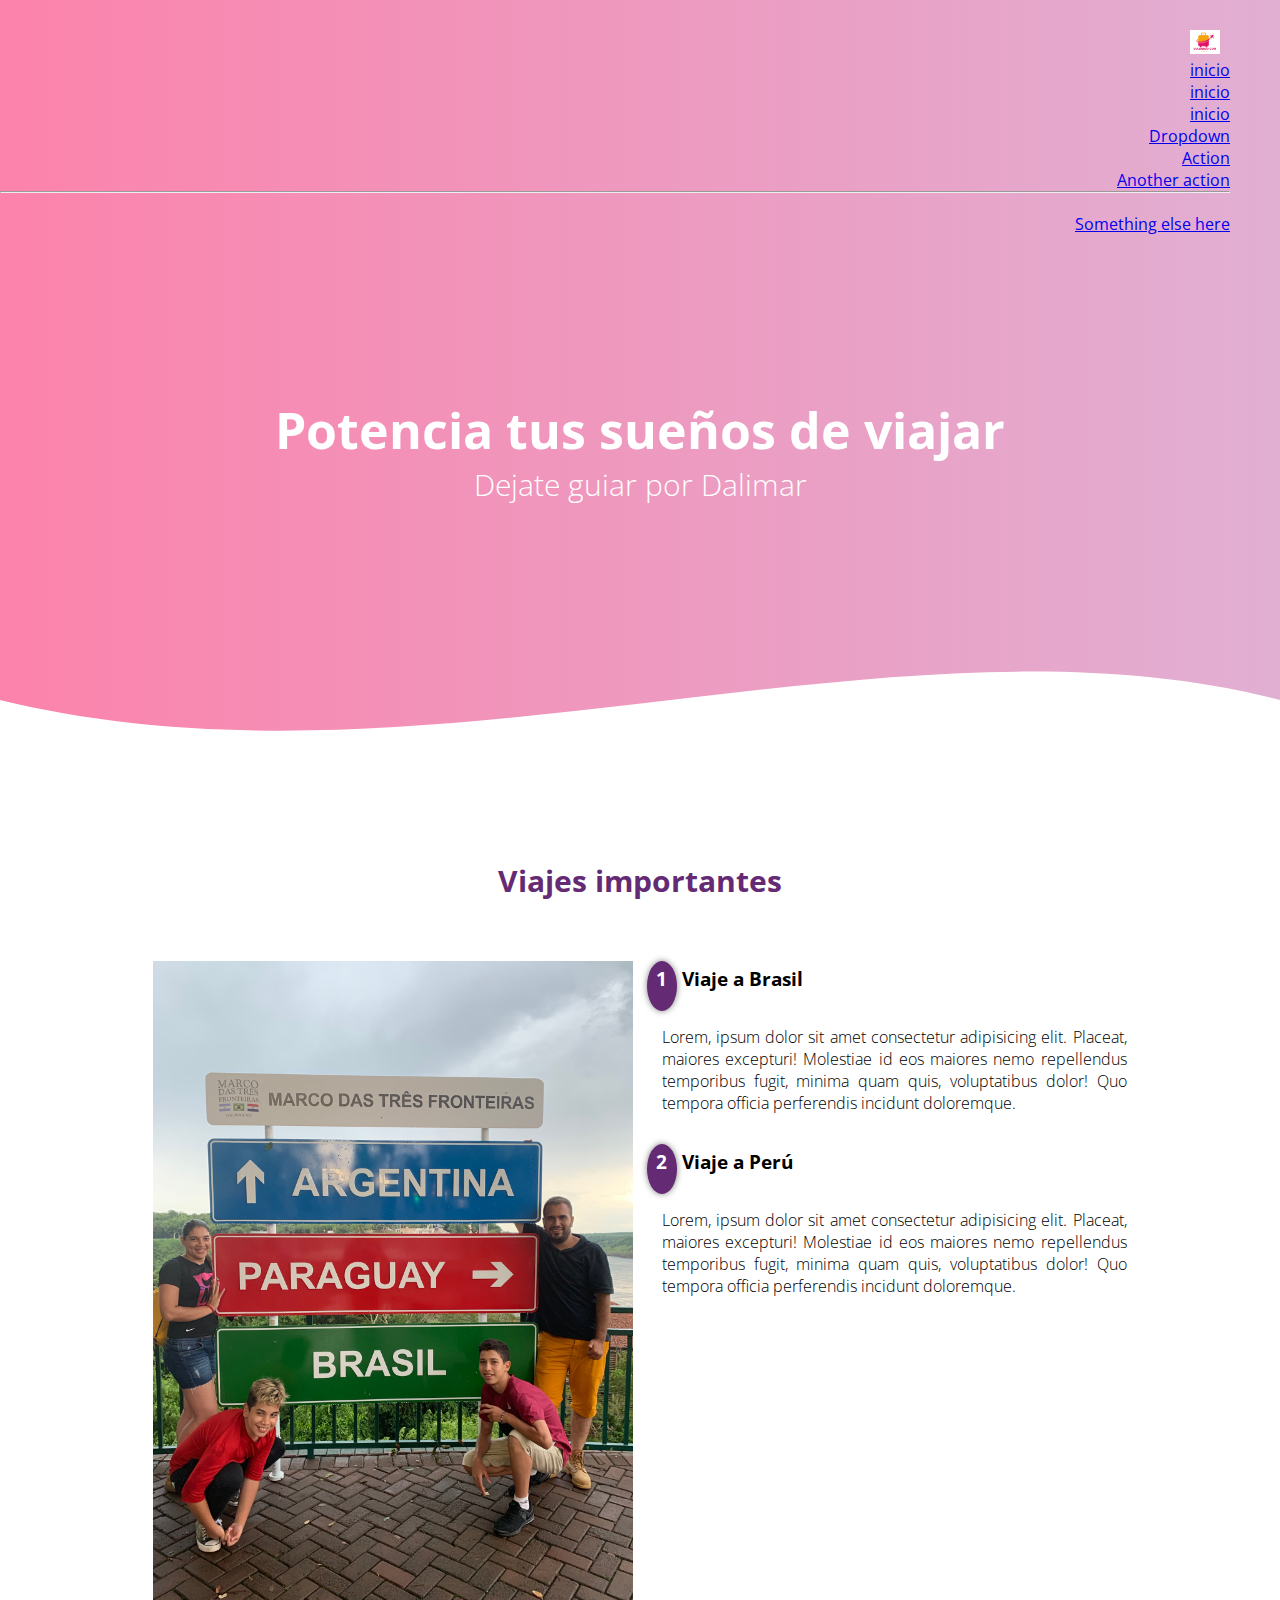
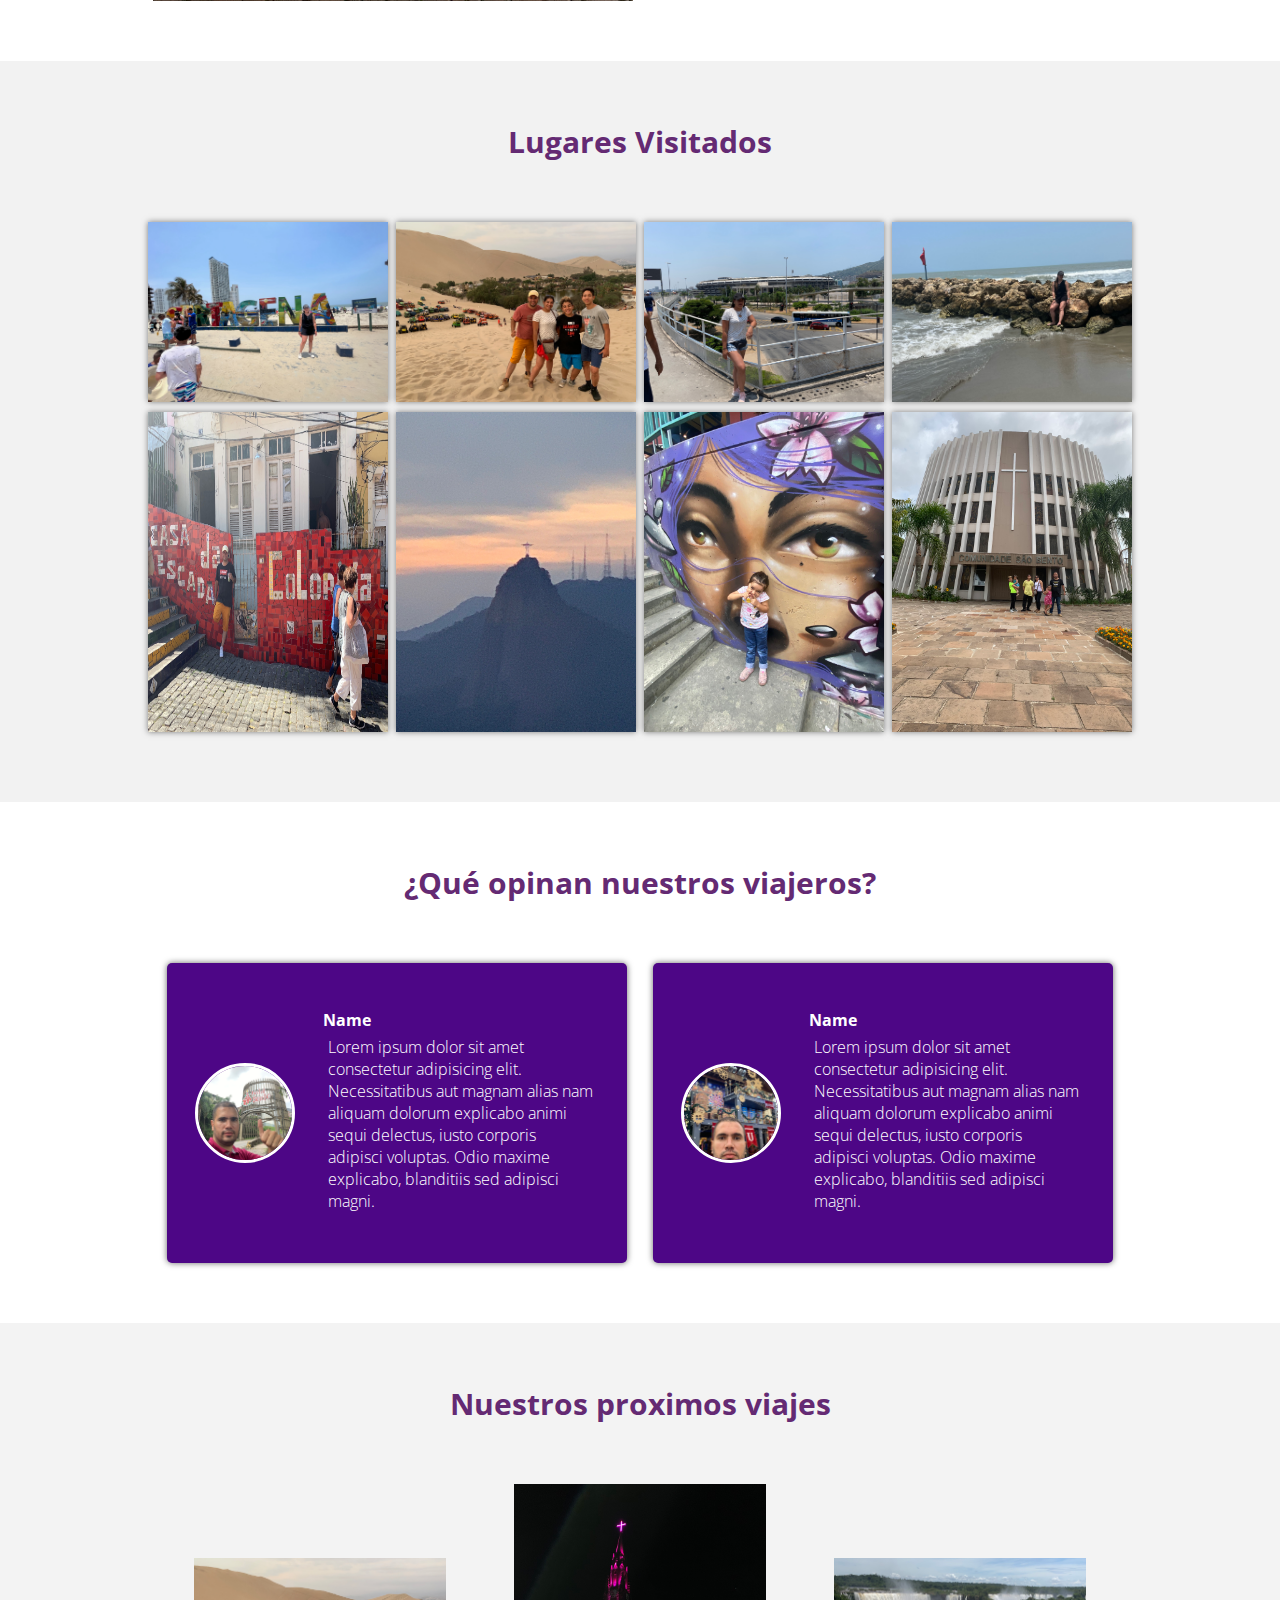
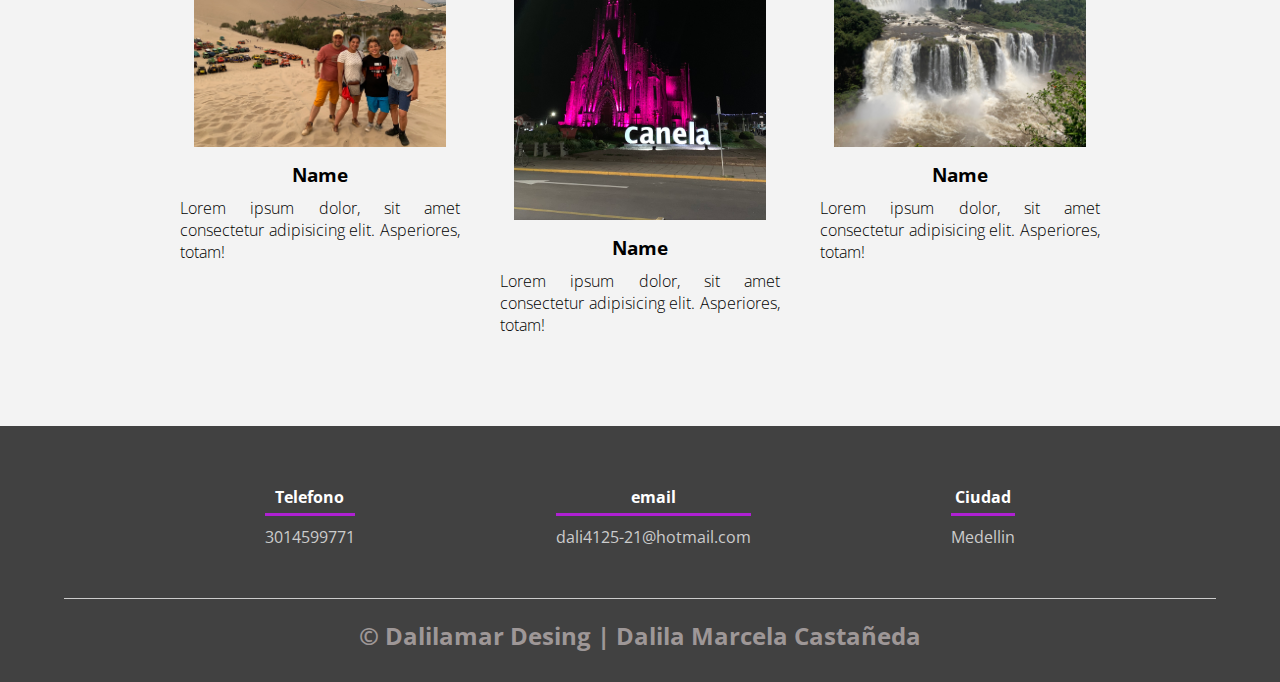
==== commit b8f47fa8: "version" ====
--- a/contactanos.html
+++ b/contactanos.html
@@ -18,8 +18,9 @@
               <a class="navbar-brand" href="index.html">
                 <img src="img/logo1.png" alt="Bootstrap" width="30" height="24" alin>
               </a>
-              <a href="index.html">inicio</a>
-              <a href="#">inicio</a>
+              <li><a href="index.html">inicio</a></li>
+              <li><a href="index.html">inicio</a></li>
+              <li><a href="index.html">inicio</a></li>
               <li class="nav-item dropdown">
                 <a class="nav-link dropdown-toggle" href="#" role="button" data-bs-toggle="dropdown" aria-expanded="false">
                   Dropdown
